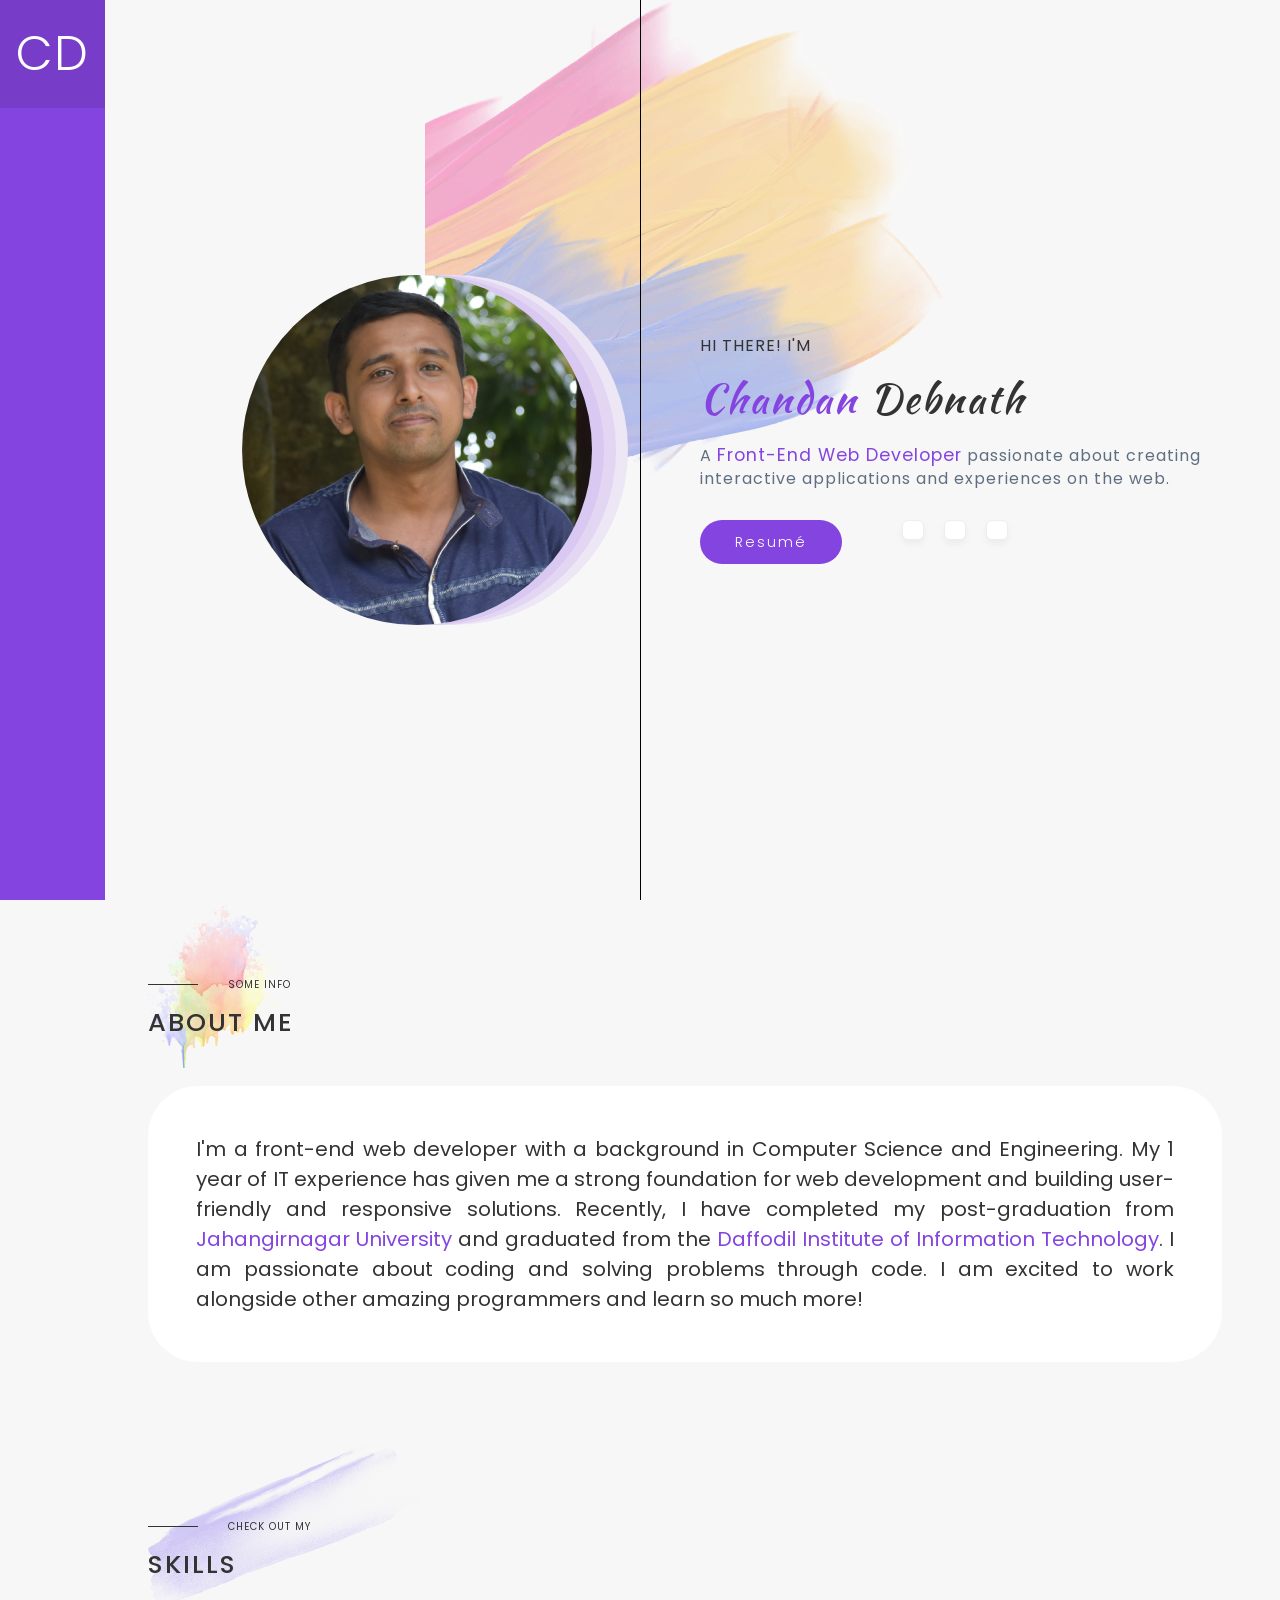
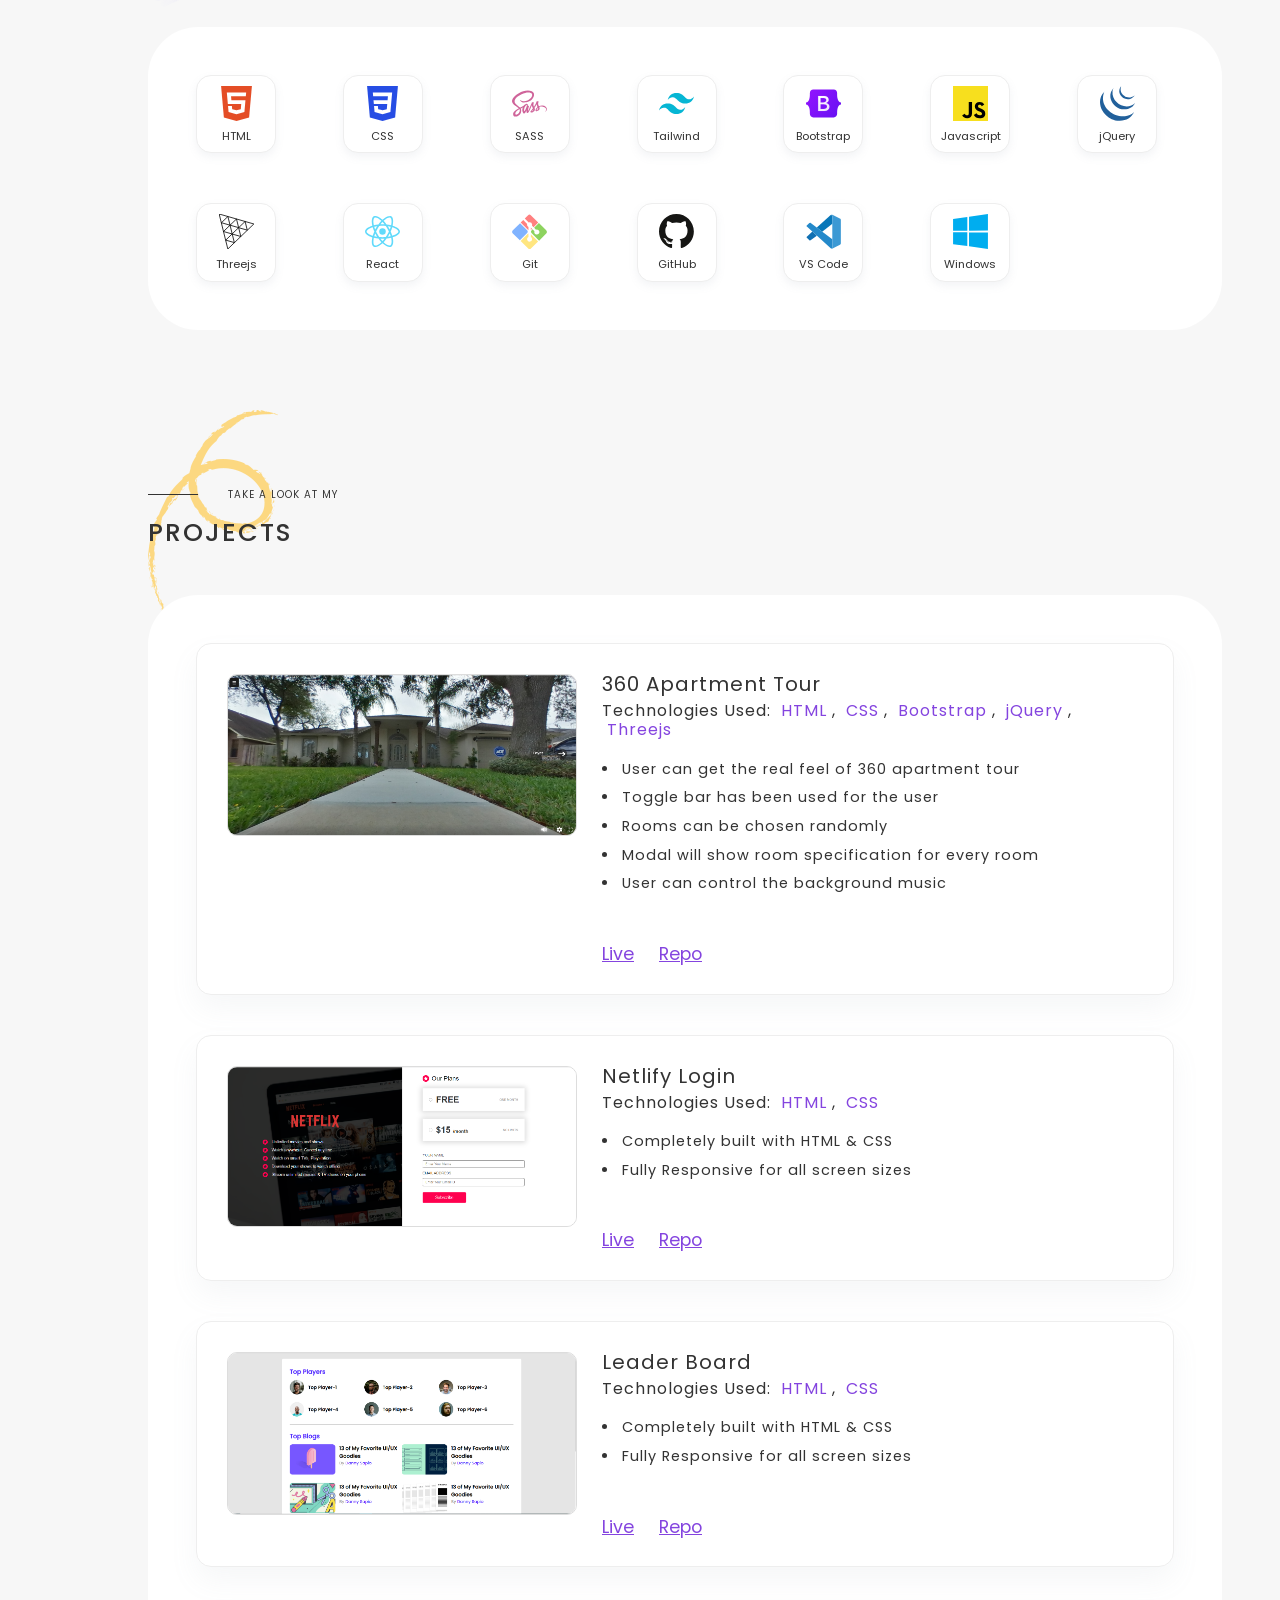
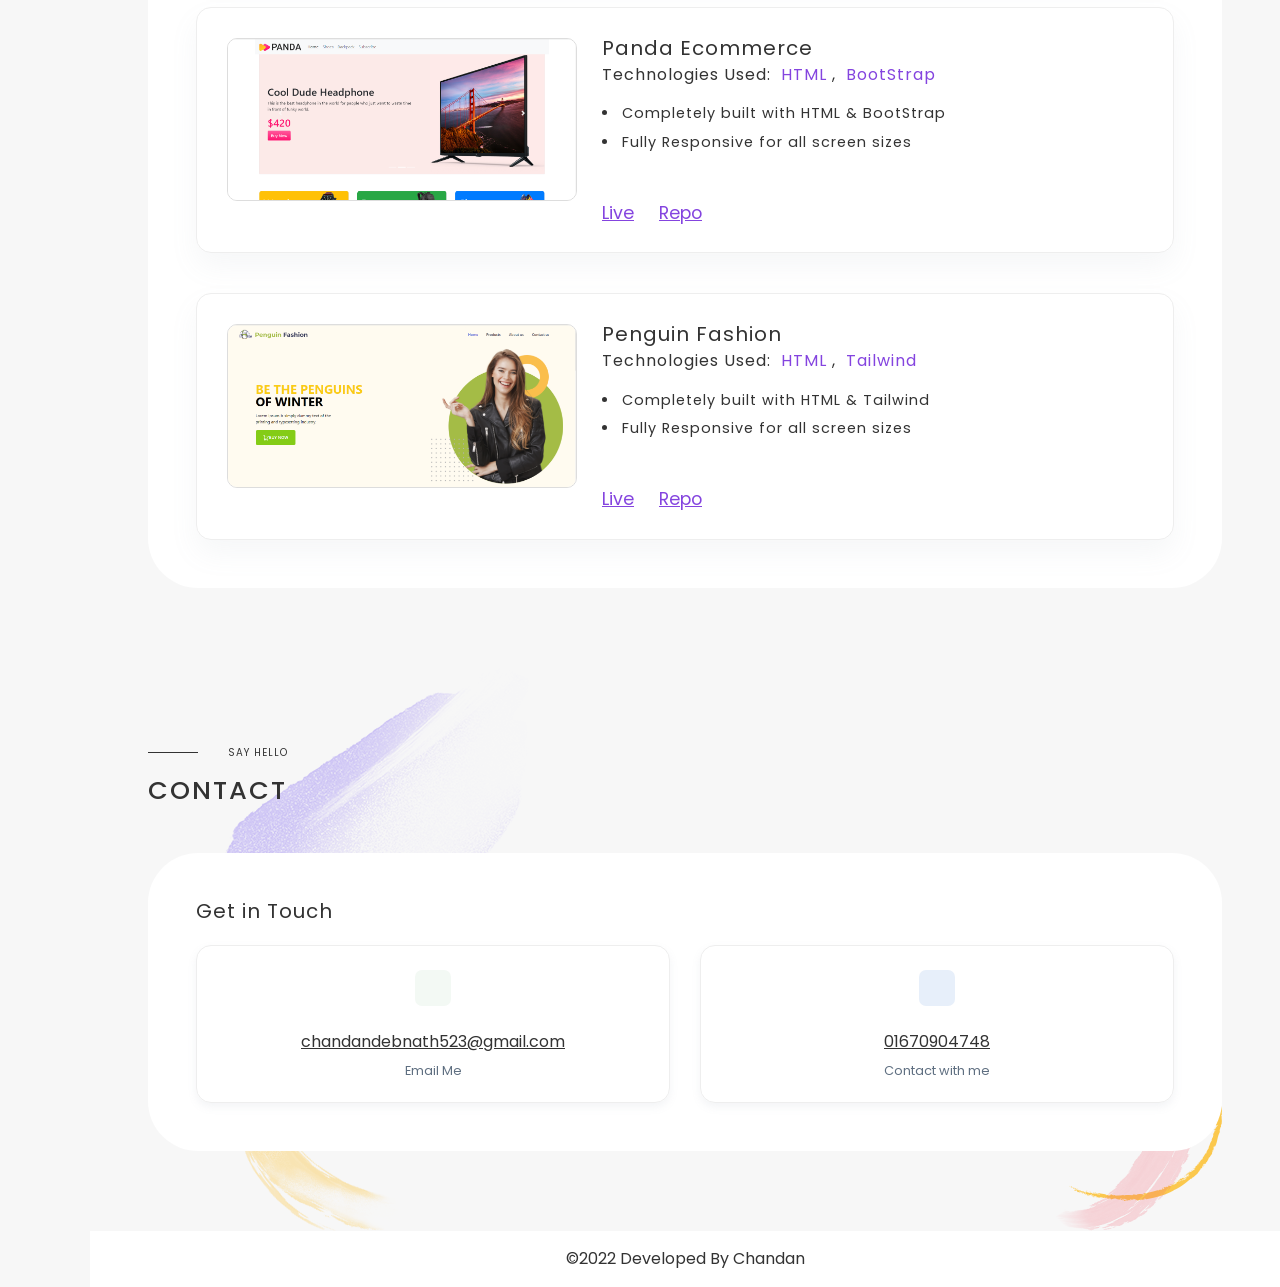
==== index.html @ 12e1cbae "initial commit" ====
<!DOCTYPE html>
<html lang="en">

<head>
  <!-- Global site tag (gtag.js) - Google Analytics -->
  <script async src="https://www.googletagmanager.com/gtag/js?id=UA-177242401-1"></script>
  <link rel="shortcut icon" href="/images/icon.ico" />
  <meta charset="UTF-8">
  <meta name="viewport" content="width=device-width, initial-scale=1.0">
  <title>Chandan Debnath- Front End Web Developer</title>
  <meta name="description"
    content="A Front End Web Developer passionate about creating interactive applications and experiences on the web." />
  <link href="https://fonts.googleapis.com/css2?family=Poppins:ital,wght@0,300;0,500;1,400&display=swap"
    rel="stylesheet">
  <link rel="stylesheet" href="https://cdn.lineicons.com/2.0/LineIcons.css">
  <link rel="stylesheet" href="styles/styles.css">
  <link rel="stylesheet" href="styles/dark.css">

</head>

<body class="">
  <div id="preloader">

    <div class="loader_line"></div>

  </div>
  <!-- Mobile menu button -->
  <div id="home" class="visuallyHidden"></div>
  <div class="menuButton" id="menuButton" tabindex=0>
    <div class="linesContainer">
      <span></span>
    </div>
  </div>
  <!-- Side menu -->
  <aside class="sideMenu sideMenuShow" id="sideMenu">
    <p class="logo">CD</p>

    <nav>
      <ul class="navBar">
        <li class="homeNav">
          <a href="#home" class="navItem">
            <i class="lni lni-home"></i>
            <span class="navItemName">HOME</span>
          </a>
        </li>
        <li class="aboutNav">
          <a href="#about" class="navItem">
            <i class="lni lni-user"></i>
            <span class="navItemName">ABOUT</span>
          </a>
        </li>
        <li class="skillsNav">
          <a href="#skills" class="navItem">
            <i class="lni lni-code-alt"></i>
            <span class="navItemName">SKILLS</span>
          </a>
        </li>
        <li class="worksNav">
          <a href="#works" class="navItem">
            <i class="lni lni-briefcase"></i>
            <span class="navItemName">WORKS</span>
          </a>
        </li>
        <li class="contactNav">
          <a href="#contact" class="navItem">
            <i class="lni lni-phone"></i>
            <span class="navItemName">CONTACT</span>
          </a>
        </li>
      </ul>
    </nav>

    <div class="scrollDown" id="scrollDown">
      <i class="lni lni-arrow-down"></i>
      <span class="navItemName scrollDownText">Scroll Down</span>
    </div>
  </aside>

  <!--Beginning of the wrapper -->
  <div class="outerWrapper">
    <div class="innerWrapper">

      <!-- Header -->
      <header>
        <div class="heroImageContainer anim_moveBottom">
          <img src="images/test3.png" alt="A picture of Chandan Debnath.">
        </div>
        <div class="heroDescription">
          <p class="greeting">HI THERE! I'M</p>
          <h1><span>Chandan</span> Debnath</h1>
          <p class="smallBio">A <span>Front-End Web Developer</span> passionate about creating interactive applications
            and experiences on the web.</p>
          <div class="socialsResume">
            <a class="resumeLink"
              href="https://drive.google.com/file/d/1GFVhXj2PpO5qNqjugq_4AtvKot0CNYto/view?usp=sharing"
              alt="Alex Calia's resumé" target="_blank" rel="noopener noreferrer">Resumé</a>
            <ul class="socialsList">
              <li>
                <a href="https://www.linkedin.com/in/chandandebnath/" target="_blank" rel="noopener noreferrer"><i
                    class="lni lni-linkedin-original" aria-label="Link to Alex's LinkedIn page."></i></a>
              </li>
              <li>
                <a href="https://github.com/chandanadittyo" target="_blank" rel="noopener noreferrer"><i
                    class="lni lni-github-original" aria-label="Link to Alex's GitHub page."></i></a>
              </li>
              <li>
                <a href="https://scholar.google.com/citations?user=DUlb1WYAAAAJ&hl=en" target="_blank"
                  rel="noopener noreferrer"><i class="lni lni-google"
                    aria-label="Link to Alex's Twitter profile."></i></a>
              </li>
            </ul>
          </div>
        </div>
      </header>
      <!-- Beginning of Main -->
      <main>
        <!-- About Section -->
        <section class="aboutSection " id="about">
          <div class="sectionHead">
            <span>SOME INFO</span>
            <h2>ABOUT ME</h2>
          </div>

          <article class="aboutContainer sectionContainer">
            <p>I'm a front-end web developer with a background in Computer Science and Engineering. My 1 year of IT
              experience has given me a strong foundation for web development and building user-friendly and responsive
              solutions. Recently, I have completed my post-graduation from <span>Jahangirnagar University</span> and
              graduated from the <span>Daffodil Institute of Information Technology</span>. I am passionate about coding
              and solving
              problems through code. I am excited to work alongside other amazing programmers and learn so much
              more!</p>
          </article>
        </section>

        <!-- Skills Section -->
        <section class="skillsSection" id="skills">
          <div class="sectionHead">
            <span>CHECK OUT MY</span>
            <h2>SKILLS</h2>
          </div>

          <div class="skillsContainer sectionContainer">
            <ul class="skillsGrid">
              <li>
                <div class="itemContainer">
                  <img src="images/icons/html.svg">
                  <p>HTML</p>
                </div>
              </li>
              <li>
                <div class="itemContainer ">
                  <img src="images/icons/css.svg">
                  <p>CSS</p>
                </div>
              </li>
              <li>
                <div class="itemContainer">
                  <img src="images/icons/sass.svg">
                  <p>SASS</p>
                </div>
              </li>
              <li>
                <div class="itemContainer">
                  <img src="images/icons/tailwind.svg">
                  <p>Tailwind</p>
                </div>
              </li>
              <li>
                <div class="itemContainer">
                  <img src="images/icons/bootstrap.svg">
                  <p>Bootstrap</p>
                </div>
              </li>
              <li>
                <div class="itemContainer">
                  <img src="images/icons/javascript.svg">
                  <p>Javascript</p>
                </div>
              </li>
              <li>
                <div class="itemContainer">
                  <img src="images/icons/jquery.svg">
                  <p>jQuery</p>
                </div>
              </li>
              <li>
                <div class="itemContainer">
                  <img src="images/icons/threejs.svg">
                  <p>Threejs</p>
                </div>
              </li>
              <li>
                <div class="itemContainer">
                  <img src="images/icons/react.svg">
                  <p>React</p>
                </div>
              </li>
              <li>
                <div class="itemContainer">
                  <img src="images/icons/git.svg">
                  <p>Git</p>
                </div>
              </li>
              <li>
                <div class="itemContainer">
                  <img src="images/icons/github.svg">
                  <p>GitHub</p>
                </div>
              </li>
              <li>
                <div class="itemContainer">
                  <img src="images/icons/vscode.svg">
                  <p>VS Code</p>
                </div>
              </li>
              <li>
                <div class="itemContainer">
                  <img src="images/icons/microsoftWindows.svg">
                  <p>Windows</p>
                </div>
              </li>

            </ul>
          </div>
        </section>

        <!-- Works Section -->
        <section class="worksSection" id="works">
          <div class="sectionHead">
            <span>TAKE A LOOK AT MY</span>
            <h2>PROJECTS</h2>
          </div>

          <div class="worksContainer sectionContainer">
            <article class="workBox">
              <div class="workImageContainer">
                <img src="images/thumbnail/hometour.png" alt="Twitter Slang Generator page with results diplsayed.">
              </div>
              <div class="workDescribeContainer">
                <h3>360 Apartment Tour</h3>
                <h4>Technologies Used: <span class="techStack">HTML</span>, <span class="techStack">CSS</span>, <span
                    class="techStack">Bootstrap</span>, <span class="techStack">jQuery</span>, <span
                    class="techStack">Threejs</span></h4>
                <ul>
                  <li>User can get the real feel of 360 apartment tour</li>
                  <li>Toggle bar has been used for the user</li>
                  <li>Rooms can be chosen randomly</li>
                  <li>Modal will show room specification for every room</li>
                  <li>User can control the background music</li>
                </ul>
                <div class="workLinks">
                  <a href="https://hometour2.netlify.app/" class="liveLink" target="_blank"
                    rel="noopener noreferrer">Live</a>
                  <a href="https://github.com/chandanadittyo/hometour2" class="repoLink" target="_blank"
                    rel="noopener noreferrer">Repo</a>
                </div>
              </div>
            </article>

            <article class="workBox">
              <div class="workImageContainer">
                <img src="images/thumbnail/netflix.png" alt="netlify.">
              </div>
              <div class="workDescribeContainer">
                <h3>Netlify Login</h3>
                <h4>Technologies Used: <span class="techStack">HTML</span>, <span class="techStack">CSS</span>

                </h4>
                <ul>
                  <li>Completely built with HTML & CSS</li>
                  <li>Fully Responsive for all screen sizes</li>

                </ul>
                <div class="workLinks">
                  <a href="https://demo-netflix.netlify.app/" class="liveLink" target="_blank"
                    rel="noopener noreferrer">Live</a>
                  <a href="https://github.com/chandanadittyo/netflix-login" class="repoLink" target="_blank"
                    rel="noopener noreferrer">Repo</a>
                </div>
              </div>
            </article>

            <article class="workBox">
              <div class="workImageContainer">
                <img src="images/thumbnail/leaderboard.png" alt="Podcast Prioritizer landing page.">
              </div>
              <div class="workDescribeContainer">
                <h3>Leader Board</h3>
                <h4>Technologies Used: <span class="techStack">HTML</span>, <span class="techStack">CSS</span>
                </h4>
                <ul>
                  <li>Completely built with HTML & CSS</li>
                  <li>Fully Responsive for all screen sizes</li>
                </ul>
                <div class="workLinks">
                  <a href="https://demoleaderboard.netlify.app/" class="liveLink" target="_blank"
                    rel="noopener noreferrer">Live</a>
                  <a href="https://github.com/chandanadittyo/Leader_Board" class="repoLink" target="_blank"
                    rel="noopener noreferrer">Repo</a>
                </div>
              </div>
            </article>

            <article class="workBox">
              <div class="workImageContainer">
                <img src="images/thumbnail/panda.png" alt="COHORT app's Collaborate page.">
              </div>
              <div class="workDescribeContainer">
                <h3>Panda Ecommerce</h3>
                <h4>Technologies Used: <span class="techStack">HTML</span>, <span class="techStack">BootStrap
                  </span></h4>
                <ul>
                  <li>Completely built with HTML & BootStrap</li>
                  <li>Fully Responsive for all screen sizes</li>
                </ul>
                <div class="workLinks">
                  <a href="https://demo-pandacommerce.netlify.app/" class="liveLink" target="_blank">Live</a>
                  <a href="https://github.com/chandanadittyo/Panda_Commerce" class="repoLink" target="_blank"
                    rel="noopener noreferrer">Repo</a>

                </div>
              </div>
            </article>

            <article class="workBox">
              <div class="workImageContainer">
                <img src="images/thumbnail/penguin.png" alt="Game Scope landing page.">
              </div>
              <div class="workDescribeContainer">
                <h3>Penguin Fashion</h3>
                <h4>Technologies Used: <span class="techStack">HTML</span>, <span class="techStack">Tailwind</span>

                </h4>
                <ul>
                  <li>Completely built with HTML & Tailwind</li>
                  <li>Fully Responsive for all screen sizes</li>
                </ul>
                <div class="workLinks">
                  <a href="https://demo-penguinfashion.netlify.app/" class="liveLink" target="_blank"
                    rel="noopener noreferrer">Live</a>
                  <a href="https://github.com/chandanadittyo/Penguin-Fashion" class="repoLink" target="_blank"
                    rel="noopener noreferrer">Repo</a>
                </div>
              </div>
            </article>



            <!-- <article class="workBox">
              <div class="workImageContainer">
                <img src="assets/images/psdconversion.PNG" alt="Sanctuary Helpers home page.">
              </div>
              <div class="workDescribeContainer">
                <h3>Sanctuary Helpers</h3>
                <h4>Technologies Used: <span class="techStack">HTML</span>, <span class="techStack">CSS</span></h4>
                <ul>
                  <li>Large display mockup and sizings were given and translated into a fully responsive website</li>
                  <li>Orientation for smaller displays were determined by me</li>
                </ul>
                <div class="workLinks">
                  <a href="https://alexcalia.com/psdconversion" class="liveLink" target="_blank"
                    rel="noopener noreferrer">Live</a>
                  <a href="https://github.com/alexcalia/psdconversion" class="repoLink" target="_blank"
                    rel="noopener noreferrer">Repo</a>
                </div>
              </div>
            </article> -->

          </div>
        </section>

        <!-- Contact Section -->
        <section class="contactSection" id="contact">
          <div class="sectionHead">
            <span>SAY HELLO</span>
            <h2>CONTACT</h2>
          </div>

          <div class="contactContainer sectionContainer">
            <h3>Get in Touch</h3>
            <div class="contactTypes">
              <div class="flexContainer">
                <div class="typeBox">
                  <i class="lni lni-envelope"></i>
                  <a href="mailto:chandandebnath523@gmail.com">chandandebnath523@gmail.com</a>
                  <p>Email Me</p>
                </div>
              </div>
              <div class="flexContainer">
                <div class="typeBox">
                  <i class="lni lni-phone"></i>
                  <a href="" target="_blank" rel="noopener noreferrer">01670904748</a>
                  <p>Contact with me</p>
                </div>
              </div>
            </div>
            <!-- <div class="contactFormContainer">
              <h3>Contact Form</h3>

              <form id="contactForm" action="https://formspree.io/mbjzeqpq" method="POST">
                <label for="nameInput" class="srOnly"></label>
                <input type="text" id="nameInput" name="nameInput" class="nameInput" required
                  placeholder="Your Name*" />
                <label for="emailInput" class="srOnly"></label>
                <input type="email" id="emailInput" name="emailInput" class="emailInput" required
                  placeholder="Your Email*" />
                <label for="subjectInput" class="srOnly"></label>
                <input type="text" id="subjectInput" name="subjectInput" class="subjectInput" required
                  placeholder="Subject*" />
                <label for="messageInput" class="srOnly"></label>
                <textarea class="messageInput" name="messageInput" id="messageInput" required
                  placeholder="Your Message*"></textarea>
              </form>

              <button type="submit" class="formSend" target="_blank" form="contactForm"
                rel="noopener noreferrer">SEND</button>
            </div> -->
          </div>

        </section>
      </main> <!-- End of Main -->
    </div>
    <!-- Footer -->
    <footer>
      <p>&copy;2022 Developed By Chandan </p>
    </footer>
    <!-- Icons provided by https://lineicons.com/ -->
  </div> <!-- End of the wrapper -->
  <script src="https://code.jquery.com/jquery-3.5.1.js" integrity="sha256-QWo7LDvxbWT2tbbQ97B53yJnYU3WhH/C8ycbRAkjPDc="
    crossorigin="anonymous"></script>
  <script type="text/javascript" src="scripts/index.js"></script>
</body>

</html>
---- styles/styles.css ----
@import url('https://fonts.googleapis.com/css2?family=Kaushan+Script&family=Oleo+Script+Swash+Caps&family=PT+Sans&family=Poppins:wght@500&display=swap');
a, abbr, acronym, address, applet, article, aside, audio, b, big, blockquote, body, canvas, caption, center, cite, code, dd, del, details, dfn, div, dl, dt, em, embed, fieldset, figcaption, figure, footer, form, h1, h2, h3, h4, h5, h6, header, hgroup, html, i, iframe, img, ins, kbd, label, legend, li, mark, menu, nav, object, ol, output, p, pre, q, ruby, s, samp, section, small, span, strike, strong, sub, summary, sup, table, tbody, td, tfoot, th, thead, time, tr, tt, u, ul, var, video {
  margin: 0;
  padding: 0;
  border: 0;
  font-size: 100%;
  font: inherit;
  vertical-align: baseline;
}

article, aside, details, figcaption, figure, footer, header, hgroup, menu, nav, section {
  display: block;
}

body {
  line-height: 1;
}

ol, ul {
  list-style: none;
}

blockquote, q {
  quotes: none;
}

blockquote:after, blockquote:before, q:after, q:before {
  content: '';
  content: none;
}

table {
  border-collapse: collapse;
  border-spacing: 0;
}

input[type=search]::-webkit-search-cancel-button, input[type=search]::-webkit-search-decoration, input[type=search]::-webkit-search-results-button, input[type=search]::-webkit-search-results-decoration {
  -webkit-appearance: none;
  -moz-appearance: none;
}

input[type=search] {
  -webkit-appearance: none;
  -moz-appearance: none;
  -webkit-box-sizing: content-box;
  box-sizing: content-box;
}

textarea {
  overflow: auto;
  vertical-align: top;
  resize: vertical;
}

audio, canvas, video {
  display: inline-block;
  max-width: 100%;
}

audio:not([controls]) {
  display: none;
  height: 0;
}

[hidden] {
  display: none;
}

html {
  font-size: 100%;
  -webkit-text-size-adjust: 100%;
  -ms-text-size-adjust: 100%;
}

a:focus {
  outline: thin dotted;
}

a:active, a:hover {
  outline: 0;
}

img {
  border: 0;
  -ms-interpolation-mode: bicubic;
}

figure {
  margin: 0;
}

form {
  margin: 0;
}

fieldset {
  border: 1px solid silver;
  margin: 0 2px;
  padding: .35em .625em .75em;
}

legend {
  border: 0;
  padding: 0;
  white-space: normal;
}

button, input, select, textarea {
  font-size: 100%;
  margin: 0;
  vertical-align: baseline;
}

button, input {
  line-height: normal;
}

button, select {
  text-transform: none;
}

button, html input[type=button], input[type=reset], input[type=submit] {
  -webkit-appearance: button;
  cursor: pointer;
}

button[disabled], html input[disabled] {
  cursor: default;
}

input[type=checkbox], input[type=radio] {
  -webkit-box-sizing: border-box;
          box-sizing: border-box;
  padding: 0;
}

input[type=search] {
  -webkit-appearance: textfield;
  -webkit-box-sizing: content-box;
  box-sizing: content-box;
}

input[type=search]::-webkit-search-cancel-button, input[type=search]::-webkit-search-decoration {
  -webkit-appearance: none;
}

button::-moz-focus-inner, input::-moz-focus-inner {
  border: 0;
  padding: 0;
}

textarea {
  overflow: auto;
  vertical-align: top;
}

table {
  border-collapse: collapse;
  border-spacing: 0;
}

button, html, input, select, textarea {
  color: #222;
}

::-moz-selection {
  background: #b3d4fc;
  text-shadow: none;
}

::selection {
  background: #b3d4fc;
  text-shadow: none;
}

img {
  vertical-align: middle;
}

fieldset {
  border: 0;
  margin: 0;
  padding: 0;
}

textarea {
  resize: vertical;
}

.chromeframe {
  margin: .2em 0;
  background: #ccc;
  color: #000;
  padding: .2em 0;
}

.clearfix:after {
  visibility: hidden;
  display: block;
  font-size: 0;
  content: '';
  clear: both;
  height: 0;
}

* {
  -webkit-box-sizing: border-box;
  box-sizing: border-box;
}

.visuallyHidden:not(:focus):not(:active) {
  position: absolute;
  width: 1px;
  height: 1px;
  margin: -1px;
  border: 0;
  padding: 0;
  white-space: nowrap;
  -webkit-clip-path: inset(100%);
          clip-path: inset(100%);
  clip: rect(0 0 0);
  overflow: hidden;
}

.srOnly {
  position: absolute;
  width: 1px;
  height: 1px;
  margin: -1px;
  border: 0;
  padding: 0;
  white-space: nowrap;
  -webkit-clip-path: inset(100%);
          clip-path: inset(100%);
  clip: rect(0 0 0 0);
  overflow: hidden;
}

body {
  font-family: 'Poppins', sans-serif;
  font-size: 125%;
  background: #f7f7f7;
  display: -webkit-box;
  display: -ms-flexbox;
  display: flex;
  color: #333;
  position: relative;
}

a {
  text-decoration: none;
  color: white;
}

section {
  padding: 80px 0;
}

.outerWrapper {
  width: calc(100% - 90px);
  margin-left: 90px;
  overflow: hidden;
  background-image: url('/images/sheds/shed6.png');
  background-repeat: no-repeat;
  background-position: center top;
}

.innerWrapper {
  padding: 0 33px;
  max-width: 1140px;
  margin: 0 auto;
}
.aboutSection{
  background-image: url('/images/sheds/shed3.png');
  background-repeat: no-repeat;
  background-position: left top;

}

.skillsSection{
  background-image: url('/images/sheds/shed2.png');
  background-repeat:no-repeat;
  background-position: left top;

}

.worksSection{
  background-image: url('/images/sheds/shed1.png');
  background-repeat: no-repeat;
  background-position:left top;
  
}

.contactSection{

  background-image: url('/images/sheds/shed4.png'),url('/images/sheds/shed8.png'),url('/images/sheds/shed12.png');
  background-repeat: no-repeat,no-repeat,no-repeat;
  background-position: left top, right bottom , left bottom;
  
}


.sectionContainer {
  background-color: white;
  border-radius: 50px;
  padding: 48px;
}



.sectionHead {
  margin-bottom: 50px;
  
}

.sectionHead span {
  padding-bottom: 20px;
  display: block;
  font-size: 10px;
  text-transform: uppercase;
  position: relative;
  padding-left: 80px;
  letter-spacing: 1px;
}

.sectionHead span::before {
  content: "";
  position: absolute;
  left: 0;
  top: 4px;
  width: 50px;
  height: 1px;
  background: #333;
}

.sectionHead h2 {
  font-weight: 500;
  letter-spacing: 2px;
  font-size: 1.6rem;
}

.techStack {
  color: #8444df;
}

.menuButton {
  cursor: pointer;
  position: fixed;
  height: 30px;
  width: 35px;
  padding: 10px;
  top: 35px;
  right: 25px;
  z-index: 20;
  display: none;
}

.menuButton:focus {
  border: 2px solid #8444df;
}

.menuButton .linesContainer {
  position: relative;
}

.menuButton .linesContainer span, .menuButton .linesContainer span:before, .menuButton .linesContainer span:after {
  border-radius: 5px;
  width: 25px;
  height: 2px;
  background-color: black;
  position: absolute;
  display: block;
  content: '';
}

.menuButton .linesContainer span {
  top: 3px;
  left: -6px;
}

.menuButton .linesContainer span:before {
  top: -10px;
}

.menuButton .linesContainer span:after {
  bottom: -10px;
}

.sideMenu {
  display: -webkit-box;
  display: -ms-flexbox;
  display: flex;
  -webkit-box-orient: vertical;
  -webkit-box-direction: normal;
      -ms-flex-direction: column;
          flex-direction: column;
  -webkit-box-pack: justify;
      -ms-flex-pack: justify;
          justify-content: space-between;
  width: 105px;
  height: 100vh;
  background-color: #8444df;
  position: fixed;
  color: white;
  -webkit-transition: all 0.3s ease-in;
  transition: all 0.3s ease-in;
  z-index: 10;
}

.sideMenu p {
  text-align: center;
  padding: 30px 15px;
  font-size: 3rem;
  letter-spacing: 1px;
  font-weight: 300;
  background-color: #773dc8;
}

.sideMenu nav {
  padding: 26px;
}

.sideMenu nav a {
  padding: 13px 17px;
  display: inline-block;
  margin-bottom: 10px;
  font-size: 1.3rem;
  -webkit-transition-duration: 0.25s;
          transition-duration: 0.25s;
  border-radius: 6px;
  width: 100%;
  position: relative;
}

.sideMenu nav a span {
  font-size: 0.75rem;
  font-weight: 300;
  letter-spacing: 2px;
  -webkit-transition-duration: 0.2s;
          transition-duration: 0.2s;
  position: absolute;
  left: 55px;
  top: 18px;
  -webkit-transition-delay: 0.1s;
          transition-delay: 0.1s;
}

.sideMenu nav a:hover, .sideMenu nav a:focus {
  background-color: #9D69E5;
  -webkit-box-shadow: 0 14px 28px rgba(0, 0, 0, 0.2);
          box-shadow: 0 14px 28px rgba(0, 0, 0, 0.2);
}

.sideMenu .scrollDown {
  height: 50px;
  position: relative;
  left: 35px;
}

.sideMenu .scrollDown .lni-arrow-down {
  line-height: 1.2;
  font-size: 2rem;
}

.sideMenu .scrollDown .scrollDownText {
  font-size: 0.75rem;
  position: absolute;
  top: 10px;
  left: 30px;
  font-weight: 300;
}

.hoverMenu {
  width: 220px;
}

.menuShow {
  display: block;
}

.menuHide {
  display: none;
}

.sideMenuHide {
  left: -300px;
}

.sideMenuShow {
  left: 0;
}

header {
  height: 100vh;
  display: -webkit-box;
  display: -ms-flexbox;
  display: flex;
  -webkit-box-pack: center;
      -ms-flex-pack: center;
          justify-content: center;
  -webkit-box-align: center;
      -ms-flex-align: center;
          align-items: center;
  width: 100%;
}

header .heroImageContainer {
  -webkit-box-flex: 0;
      -ms-flex: 0 0 50%;
          flex: 0 0 50%;
  padding: 0 15px;
  display: -webkit-box;
  display: -ms-flexbox;
  display: flex;
  -webkit-box-pack: center;
      -ms-flex-pack: center;
          justify-content: center;
  width: 100%;
  position: relative;
}

header .heroImageContainer img {
  border-radius: 50%;
  margin: 0 auto;
  width: 350px;
  height: 350px;


  -webkit-box-shadow: 12px 0 #d9c8f1, 24px 0 #e2d6f3, 36px 0 #ece6f5;
          box-shadow: 12px 0 #d9c8f1, 24px 0 #e2d6f3, 36px 0 #ece6f5;
}

header .heroDescription {
  -webkit-box-flex: 0;
      -ms-flex: 0 0 50%;
          flex: 0 0 50%;
  padding: 0 15px;
  width: 100%;
}

header .heroDescription .greeting {
  letter-spacing: 1px;
  font-size: 1rem;
  line-height: 1.2;
}

header .heroDescription h1 {
  font-size: 2.5rem;
  letter-spacing: 2px;
  margin: 24px 0;
  font-family: 'Kaushan Script', cursive;
}

header .heroDescription h1 span {
  color: #8444df;
}

header .heroDescription .smallBio {
  letter-spacing: 1px;
  color: #5F6F81;
  font-size: 1rem;
  min-width: 250px;
  line-height: 1.4;
}

header .heroDescription .smallBio span {
  color: #8444df;
  font-size: 1.1rem;
}

header .heroDescription .socialsResume {
  display: -webkit-box;
  display: -ms-flexbox;
  display: flex;
  margin-top: 30px;
}

header .heroDescription .socialsResume .resumeLink {
  background-color: #8444df;
  padding: 15px 35px;
  border-radius: 40px;
  letter-spacing: 2px;
  font-size: 0.9rem;
  font-weight: 300;
  display: inline-block;
  -webkit-transition: all 0.3s ease-in;
  transition: all 0.3s ease-in;
}

header .heroDescription .socialsResume .resumeLink:hover {
  -webkit-box-shadow: 0 14px 28px rgba(0, 0, 0, 0.2);
          box-shadow: 0 14px 28px rgba(0, 0, 0, 0.2);
}

header .heroDescription .socialsResume .resumeLink:focus {
  border-color: #80bdff;
  outline: 0;
  -webkit-box-shadow: 0 0 0 0.2rem rgba(0, 123, 255, 0.25);
          box-shadow: 0 0 0 0.2rem rgba(0, 123, 255, 0.25);
}

.socialsList {
  display: -webkit-box;
  display: -ms-flexbox;
  display: flex;
  margin-left: 50px;
}

.socialsList li {
  margin: 0 10px;
}

.socialsList li a {
  padding: 9px 10px;
  background-color: white;
  border-radius: 6px;
  color: #8444df;
  border: 1px solid #eee;
  -webkit-box-shadow: 0px 4px 6px rgba(134, 151, 168, 0.1);
          box-shadow: 0px 4px 6px rgba(134, 151, 168, 0.1);
  -webkit-transition: all 0.3s ease-in;
  transition: all 0.3s ease-in;
  display: inline-block;
}

.socialsList li a:hover {
  -webkit-box-shadow: 0 7px 15px rgba(0, 0, 0, 0.2);
          box-shadow: 0 7px 15px rgba(0, 0, 0, 0.2);
}

.socialsList li a:focus {
  border-color: #80bdff;
  outline: 0;
  -webkit-box-shadow: 0 0 0 0.2rem rgba(0, 123, 255, 0.25);
          box-shadow: 0 0 0 0.2rem rgba(0, 123, 255, 0.25);
}

.aboutContainer p {
  line-height: 1.5;
  text-align: justify;
}

.aboutContainer p span {
  color: #8444df;
}

.skillsContainer {
  text-align: center;
  font-size: 0.7rem;
}

.skillsGrid {
  display: -ms-grid;
  display: grid;
  -ms-grid-columns: (minmax(80px, 1fr))[auto-fill];
      grid-template-columns: repeat(auto-fill, minmax(80px, 1fr));
  grid-column-gap: 50px;
  grid-row-gap: 50px;
}

.skillsGrid li {
  background-color: white;
  padding: 10px;
  border-radius: 15px;
  width: 80px;
  -webkit-transition: all 0.3s ease-in;
  transition: all 0.3s ease-in;
  -webkit-box-shadow: 0px 4px 8px rgba(134, 151, 168, 0.1);
          box-shadow: 0px 4px 8px rgba(134, 151, 168, 0.1);
  border: 1px solid #eee;
}

.skillsGrid li p {
  margin-top: 10px;
}

.skillsGrid li img {
  width: 35px;
  height: 35px;
}

.workBox {
  display: -webkit-box;
  display: -ms-flexbox;
  display: flex;
  padding: 30px;
  margin-top: 40px;
  border-radius: 15px;
  -webkit-box-shadow: 0px 14px 28px rgba(134, 151, 168, 0.08);
          box-shadow: 0px 14px 28px rgba(134, 151, 168, 0.08);
  -webkit-transition: all 0.3s ease-in;
  transition: all 0.3s ease-in;
  border: 1px solid #eee;
}

.workBox:first-child {
  margin-top: 0;
}

.workBox .workImageContainer {
  -webkit-box-flex: 0;
      -ms-flex: 0 0 350px;
          flex: 0 0 350px;
  border-radius: 10px;
  height: auto;
}

.workBox .workImageContainer img {
  width: 100%;
  border-radius: 10px;
  border: 1px solid #ddd;
}

.workBox .workDescribeContainer {
  -webkit-box-flex: 0;
      -ms-flex: 0 1 calc(100% - 350px);
          flex: 0 1 calc(100% - 350px);
  margin-left: 25px;
}

.workBox .workDescribeContainer h3 {
  letter-spacing: 1px;
}

.workBox .workDescribeContainer ul {
  list-style: disc inside;
  font-size: 0.9rem;
  line-height: 1.3;
  letter-spacing: 1px;
  margin-top: 20px;
}

.workBox .workDescribeContainer ul li:not(:first-child) {
  margin-top: 10px;
}

.workBox .workDescribeContainer p {
  font-size: 0.9rem;
  margin-top: 20px;
}

.workBox .workDescribeContainer h4 {
  font-size: 1rem;
  margin-top: 7px;
  letter-spacing: 1px;
  line-height: 1.2;
}

.workBox .workDescribeContainer h4 span {
  color: #8444df;
  display: inline-block;
  padding: 0 5px;
}

.workBox .workDescribeContainer .workLinks {
  margin-top: 50px;
}

.workBox .workDescribeContainer .workLinks a {
  font-size: 1.1rem;
  margin-right: 20px;
  color: #8444df;
  display: inline-block;
  text-decoration: underline;
}

.workBox .workDescribeContainer .workLinks a:focus {
  border: 2px solid #8444df;
}

.contactContainer h3 {
  letter-spacing: 1px;
  margin-bottom: 24px;
}

.contactContainer .contactForm {
  margin-top: 48px;
}

.contactTypes {
  display: -webkit-box;
  display: -ms-flexbox;
  display: flex;
  text-align: center;
}

.contactTypes .flexContainer {
  -webkit-box-flex: 0;
      -ms-flex: 0 0 50%;
          flex: 0 0 50%;
  max-width: 50%;
}

.contactTypes .flexContainer:first-child {
  padding: 0 15px 0 0;
}

.contactTypes .flexContainer:last-child {
  padding: 0 0 0 15px;
}

.contactTypes .flexContainer .typeBox {
  -webkit-box-shadow: 0px 4px 8px rgba(134, 151, 168, 0.1);
          box-shadow: 0px 4px 8px rgba(134, 151, 168, 0.1);
  -webkit-transition: all 0.3s ease-in;
  transition: all 0.3s ease-in;
  border: 1px solid #eee;
  padding: 24px;
  border-radius: 15px;
}

.contactTypes .flexContainer .typeBox i {
  display: inline-block;
  padding: 18px;
  background: #f7f7f7;
  border-radius: 7px;
  font-size: 1.7rem;
  margin-bottom: 25px;
}

.contactTypes .flexContainer .typeBox .lni-phone {
  color: #1267d0;
  background-color: #E7EFFA;
}

.contactTypes .flexContainer .typeBox .lni-envelope {
  color: #82c690;
  background-color: #F3F9F4;
}

.contactTypes .flexContainer .typeBox a {
  display: block;
  margin-bottom: 15px;
  color: #333;
  text-decoration: underline;
  font-size: 1rem;
}

.contactTypes .flexContainer .typeBox a:focus {
  border: 2px solid #8444df;
}

.contactTypes .flexContainer .typeBox p {
  font-size: 0.8rem;
  color: #5F6F81;
}

.contactFormContainer {
  margin-top: 48px;
  display: -webkit-box;
  display: -ms-flexbox;
  display: flex;
  -webkit-box-orient: vertical;
  -webkit-box-direction: normal;
      -ms-flex-direction: column;
          flex-direction: column;
  -webkit-box-pack: center;
      -ms-flex-pack: center;
          justify-content: center;
}



.contactFormContainer form input,
.contactFormContainer form textarea {
  border: 1px solid #eee;
  -webkit-transition: all 0.3s ease-in;
  transition: all 0.3s ease-in;
  padding: 11px 20px;
  font-size: 1rem;
  font-family: 'Poppins', sans-serif;
  letter-spacing: 1px;
  width: 100%;
}

.contactFormContainer form input:focus,
.contactFormContainer form textarea:focus {
  border-color: #80bdff;
  outline: 0;
  -webkit-box-shadow: 0 0 0 0.2rem rgba(0, 123, 255, 0.25);
          box-shadow: 0 0 0 0.2rem rgba(0, 123, 255, 0.25);
}

.contactFormContainer form textarea {
  resize: none;
}

.contactFormContainer form ::-webkit-input-placeholder {
  font-size: 0.9rem;
  letter-spacing: 1px;
  color: #6c757d;
  opacity: 1;
  font-family: 'Poppins', sans-serif;
}

.contactFormContainer form :-ms-input-placeholder {
  font-size: 0.9rem;
  letter-spacing: 1px;
  color: #6c757d;
  opacity: 1;
  font-family: 'Poppins', sans-serif;
}

.contactFormContainer form ::-ms-input-placeholder {
  font-size: 0.9rem;
  letter-spacing: 1px;
  color: #6c757d;
  opacity: 1;
  font-family: 'Poppins', sans-serif;
}

.contactFormContainer form ::placeholder {
  font-size: 0.9rem;
  letter-spacing: 1px;
  color: #6c757d;
  opacity: 1;
  font-family: 'Poppins', sans-serif;
}

.contactFormContainer form .subjectInput,
.contactFormContainer form .messageInput {
  -ms-grid-column: 1;
  -ms-grid-column-span: 2;
  grid-column: 1 /3;
}

.contactFormContainer button {
  padding: 14px 40px;
  font-size: 0.9rem;
  border: none;
  background-color: #8444df;
  color: white;
  letter-spacing: 1px;
  border-radius: 40px;
  width: 140px;
  margin: 0 auto;
  -webkit-transition: all 0.3s ease-in;
  transition: all 0.3s ease-in;
}

.contactFormContainer button:focus {
  border-color: #80bdff;
  outline: 0;
  -webkit-box-shadow: 0 0 0 0.2rem rgba(0, 123, 255, 0.25);
          box-shadow: 0 0 0 0.2rem rgba(0, 123, 255, 0.25);
}

.contactFormContainer button:hover {
  -webkit-box-shadow: 0px 10px 40px 0px rgba(0, 0, 0, 0.2);
          box-shadow: 0px 10px 40px 0px rgba(0, 0, 0, 0.2);
}

footer {
  padding: 20px;
  background-color: white;
}

footer p {
  width: 245px;
  margin: 0 auto;
  color: #333;
  font-size: 1rem;
  text-align: center;
}

/* Preloader */

#preloader {
  position: fixed;
  left: 0;
  top: 0;
  height: 100vh;
  width: 100%;
  z-index: 99999;
  display: flex
}

#preloader:before,
#preloader:after {
  content: '';
  position: absolute;
  left: 0;
  top: 0;
  width: 50%;
  height: 100%;
  z-index: -1;
  background-color: rgb(255, 255, 255);
  -webkit-transition: all .3s ease 0s;
  -o-transition: all .3s ease 0s;
  transition: all .3s ease 0s
}

#preloader:after {
  left: auto;
  right: 0
}

#preloader .loader_line {
  margin: auto;
  width: 1px;
  height: 250px;
  position: relative;
  overflow: hidden;
  -webkit-transition: all .8s ease 0s;
  -o-transition: all .8s ease 0s;
  transition: all .8s ease 0s
}

.loader_line:before {
  content: '';
  position: absolute;
  left: 0;
  top: 50%;
  width: 1px;
  height: 0%;
  -webkit-transform: translateY(-50%);
  -ms-transform: translateY(-50%);
  -o-transform: translateY(-50%);
  transform: translateY(-50%);
  background-color: rgb(0, 0, 0);
  -webkit-animation: lineheight 1000ms ease-in-out 0s forwards;
  -o-animation: lineheight 1000ms ease-in-out 0s forwards;
  animation: lineheight 1000ms ease-in-out 0s forwards
}

.loader_line:after {
  content: '';
  position: absolute;
  left: 0;
  top: 0;
  width: 1px;
  height: 100%;
  background-color: rgb(168, 164, 164);
  -webkit-transform: translateY(-100%);
  -ms-transform: translateY(-100%);
  -o-transform: translateY(-100%);
  transform: translateY(-100%);
  -webkit-animation: lineround 1200ms linear 0s infinite;
  -o-animation: lineround 1200ms linear 0s infinite;
  animation: lineround 1200ms linear 0s infinite;
  animation-delay: 2000ms
}

@keyframes lineheight {
  0% {
      height: 0%
  }

  100% {
      height: 100%
  }
}

@keyframes lineround {
  0% {
      -webkit-transform: translateY(-100%);
      -ms-transform: translateY(-100%);
      -o-transform: translateY(-100%);
      transform: translateY(-100%)
  }

  100% {
      -webkit-transform: translateY(200%);
      -ms-transform: translateY(200%);
      -o-transform: translateY(200%);
      transform: translateY(200%)
  }
}

.preloaded .loader_line:after {
  opacity: 0
}

.preloaded .loader_line {
  opacity: 0;
  height: 100% !important
}

.preloaded:before,
.preloaded:after {
  -webkit-animation: preloadedzero 300ms ease-in-out 500ms forwards;
  -o-animation: preloadedzero 300ms ease-in-out 500ms forwards;
  animation: preloadedzero 300ms ease-in-out 500ms forwards
}

@keyframes preloadedzero {
  0% {
      width: 50%
  }

  100% {
      width: 0%
  }
}

/**********************/
   /*   ANIMATION */
/**********************/

.anim_moveBottom {
  animation: anim_moveBottom 3s linear 0s infinite alternate;
}

/**********************/
/*   MAX WIDTH 1040PX */
/**********************/
/* @media (max-width: 1040px) {
  .contactFormContainer form {
    -ms-grid-columns: (1fr)[1];
        grid-template-columns: repeat(1, 1fr);
  }
  .contactFormContainer form .subjectInput,
  .contactFormContainer form .messageInput {
    -ms-grid-column: 1;
    -ms-grid-column-span: 1;
    grid-column: 1 /2;
  }
} */

/**********************/
/*   MIN WIDTH 991PX  */
/**********************/
@media (min-width: 991px) {
  .navItemName {
    display: none;
  }
  .sideMenu:hover {
    width: 220px;
  }
  .sideMenu:hover .navItemName {
    display: block;
  }
}

/**********************/
/*   MAX WIDTH 900PX  */
/**********************/
@media (max-width: 990px) {
  .outerWrapper {
    width: 100%;
    margin-left: 0;
    
  }
  .sideMenu {
    /* width: 150px; */
    -webkit-box-pack: start;
        -ms-flex-pack: start;
            justify-content: flex-start;
  }
  .sideMenu nav {
    margin-top: 40px;
  }

  .navItemName{
    opacity: 0;
  }
  .menuButton {
    display: block;
  }
  header {
    display: block;
    padding: 80px 0;
    height: auto;
  }
  header .heroDescription {
    text-align: center;
    margin-top: 50px;
  }
  header .heroDescription .socialsResume {
    -webkit-box-pack: center;
        -ms-flex-pack: center;
            justify-content: center;
  }
  .socialsList {
    margin-left: 10px;
  }
}

/**********************/
/*   MIN WIDTH 768PX  */
/**********************/
@media (min-width: 768px) {
  .skillsGrid li:hover   {
    -webkit-box-shadow: 0 10px 28px rgba(0, 0, 0, 0.2);
            box-shadow: 0 10px 28px rgba(0, 0, 0, 0.2);
  }
  .workBox:hover {
    -webkit-box-shadow: 5px 14px 28px rgba(134, 151, 168, 0.2);
            box-shadow: 5px 14px 28px rgba(134, 151, 168, 0.2);
  }
  .contactTypes .flexContainer .typeBox:hover {
    -webkit-box-shadow: 0px 14px 28px rgba(134, 151, 168, 0.08);
            box-shadow: 0px 14px 28px rgba(134, 151, 168, 0.08);
  }
}

/**********************/
/*   MAX WIDTH 767PX  */
/**********************/
@media (max-width: 767px) {
  .innerWrapper {
    padding: 0 15px;
  }
  header .heroImageContainer img {
    width: 250px;
    height: 250px;
  }
  .sectionContainer {
    background-color: transparent;
    padding: 0;
  }
  .aboutContainer {
    line-height: 1.3;
    font-size: 1rem;
  }
  .workBox {
    display: block;
    padding: 0;
  }
  .workBox .workImageContainer {
    max-width: 500px;
    margin: 0 auto;
  }
  .workBox .workDescribeContainer {
    margin-left: 0;
    margin-top: 20px;
    padding: 20px;
  }
  .workBox .workDescribeContainer .workLinks {
    margin-top: 25px;
  }
  .skillsGrid {
    row-gap: 15px;
    -webkit-column-gap: 15px;
            column-gap: 15px;
  }
  .contactTypes {
    display: block;
  }
  .contactTypes .flexContainer {
    max-width: 100%;
  }
  .contactTypes .flexContainer:first-child {
    padding: 0;
  }
  .contactTypes .flexContainer:last-child {
    padding: 0;
  }
  .contactTypes .flexContainer .typeBox:first-child {
    margin-bottom: 15px;
  }
}

/**********************/
/*   MAX WIDTH 400PX  */
/**********************/
@media (max-width: 400px) {
  header {
    padding: 40px 0;
  }
  header .heroDescription .socialsResume {
    display: block;
  }
  header .heroImageContainer img {
    -webkit-box-shadow: 12px 0 #d9c8f1;
            box-shadow: 12px 0 #d9c8f1;
  }
  .socialsList {
    -webkit-box-pack: center;
        -ms-flex-pack: center;
            justify-content: center;
    margin-left: 0;
    margin-top: 30px;
  }
  .contactFormContainer form input,
  .contactFormContainer form textarea {
    max-width: 380px;
  }
}
---- styles/dark.css ----
@charset "utf-8";body.dark ::-webkit-input-placeholder{color:#b9b5c9}body.dark :-moz-placeholder{color:#b9b5c9;opacity:1}body.dark ::-moz-placeholder{color:#b9b5c9;opacity:1}body.dark :-ms-input-placeholder{color:#b9b5c9}body.dark ::-ms-input-placeholder{color:#b9b5c9}body.dark ::placeholder{color:#b9b5c9}body.dark #preloader:before,body.dark #preloader:after{background-color:#fff}body.dark .loader_line:before{content:'';position:absolute;left:0;top:50%;width:1px;height:0%;-webkit-transform:translateY(-50%);-ms-transform:translateY(-50%);-o-transform:translateY(-50%);transform:translateY(-50%);background-color:#000;-webkit-animation:lineheight 1000ms ease-in-out 0s forwards;-o-animation:lineheight 1000ms ease-in-out 0s forwards;animation:lineheight 1000ms ease-in-out 0s forwards}body.dark .loader_line:after{content:'';position:absolute;left:0;top:0;width:1px;height:100%;background-color:#ccc;-webkit-transform:translateY(-100%);-ms-transform:translateY(-100%);-o-transform:translateY(-100%);transform:translateY(-100%);-webkit-animation:lineround 1200ms linear 0s infinite;-o-animation:lineround 1200ms linear 0s infinite;animation:lineround 1200ms linear 0s infinite;animation-delay:2000ms}body.dark::-webkit-scrollbar{width:11px}body.dark{scrollbar-width:thin;scrollbar-color:#777 #2b2d33}body.dark:-webkit-scrollbar-track{background:#2b2d33}body.dark::-webkit-scrollbar-thumb{background-color:#777;border-radius:6px;border:3px solid #2b2d33}body.dark{background-color:#2b2d33;color:#b9b5c9}body.dark h1,body.dark h2,body.dark h3,body.dark h4,body.dark h5,body.dark h6{color:#fff}body.dark .dizme_tm_modalbox .description_wrap{scrollbar-width:thin;scrollbar-color:#777 #34353a}body.dark .dizme_tm_modalbox .description_wrap:-webkit-scrollbar-track{background:#34353a}body.dark .dizme_tm_modalbox .description_wrap::-webkit-scrollbar-thumb{background-color:#777;border-radius:6px;border:3px solid #34353a}body.dark .dizme_tm_modalbox .box_inner{background-color:#34353a}body.dark .dizme_tm_modalbox .description_wrap:after{background-color:#34353a}body.dark .dizme_tm_modalbox .description_wrap:before{background-color:#34353a}body.dark .dizme_tm_modalbox .portfolio_main_title span a{color:#b9b5c9}body.dark .dizme_tm_modalbox .main_details .detailbox .first{color:#fff}body.dark .dizme_tm_modalbox .main_details .detailbox span a{color:#b9b5c9}body.dark .dizme_tm_modalbox .service_popup_informations .main_title span{color:#fff}body.dark .dizme_tm_modalbox .news_popup_informations .details span a{color:#b9b5c9}body.dark .dizme_tm_header .menu ul li a{color:#fff}body.dark .dizme_tm_header .menu ul li.current a{color:#f75023}body.dark .dizme_tm_header .menu ul li a:hover{color:#f75023}body.dark .dizme_tm_hero .job p{color:#fff}body.dark .dizme_tm_hero .text p{color:#fff}body.dark .dizme_tm_hero .social ul li a{color:#fff}body.dark .dizme_tm_button a:hover span{color:#fff}body.dark .dizme_tm_about .numbers .wrapper{background-color:#4b4f5c;box-shadow:none}body.dark .dizme_tm_about .numbers .wrapper .name{color:#fff}body.dark .dizme_tm_portfolio .portfolio_filter ul li a{color:#fff}body.dark .dizme_tm_portfolio .portfolio_filter ul li a.current{color:#f75023}body.dark .dizme_tm_portfolio .portfolio_filter ul li a:hover{color:#f75023}body.dark .progress_inner span.label{color:#fff}body.dark .dizme_tm_services .service_list ul li .list_inner{box-shadow:none;background-color:#4b4f5c}body.dark .dizme_tm_services .service_list .price{color:#fff}body.dark .dizme_tm_partners ul li{border-color:#555}body.dark .dizme_tm_partners .partners_inner{border-color:#555}body.dark .dizme_tm_news ul li .details .title a{color:#fff}body.dark .dizme_tm_news ul li .details .title a:hover{color:#f75023}body.dark .dizme_tm_contact input{color:#b9b5c9;border:1px solid rgba(214,219,229,.36)}body.dark .dizme_tm_contact .message_area textarea{color:#b9b5c9;border:1px solid rgba(214,219,229,.36)}body.dark .dizme_tm_copyright{background-color:#3f4453}body.dark .dizme_tm_copyright .left a{color:#b9b5c9}body.dark .dizme_tm_copyright .left a:hover{color:#f75023}body.dark .dizme_tm_copyright .right ul li a{color:#b9b5c9}body.dark .dizme_tm_copyright .right ul li a:hover{color:#f75023}body.dark .progressbar{background-color:rgba(255,255,255,.08)}body.dark .progressbar .line{background-color:rgba(255,255,255,.4)}body.dark .progressbar a{color:#fff}body.dark .dizme_tm_header.animate{background-color:#2b2d33;box-shadow:0 0 10px rgba(255,255,255,.05)}body.dark .dizme_tm_mobile_menu .mobile_menu_inner{background-color:#2b2d33}body.dark .hamburger-inner,body.dark .hamburger-inner:after,body.dark .hamburger-inner:before{background-color:#fff}body.dark .hamburger.is-active .hamburger-inner,body.dark .hamburger.is-active .hamburger-inner:after,body.dark .hamburger.is-active .hamburger-inner:before{background-color:#fff}body.dark .dizme_tm_mobile_menu .dropdown{background-color:#2b2d33}body.dark .dizme_tm_mobile_menu .dropdown .dropdown_inner ul li a{color:#fff}
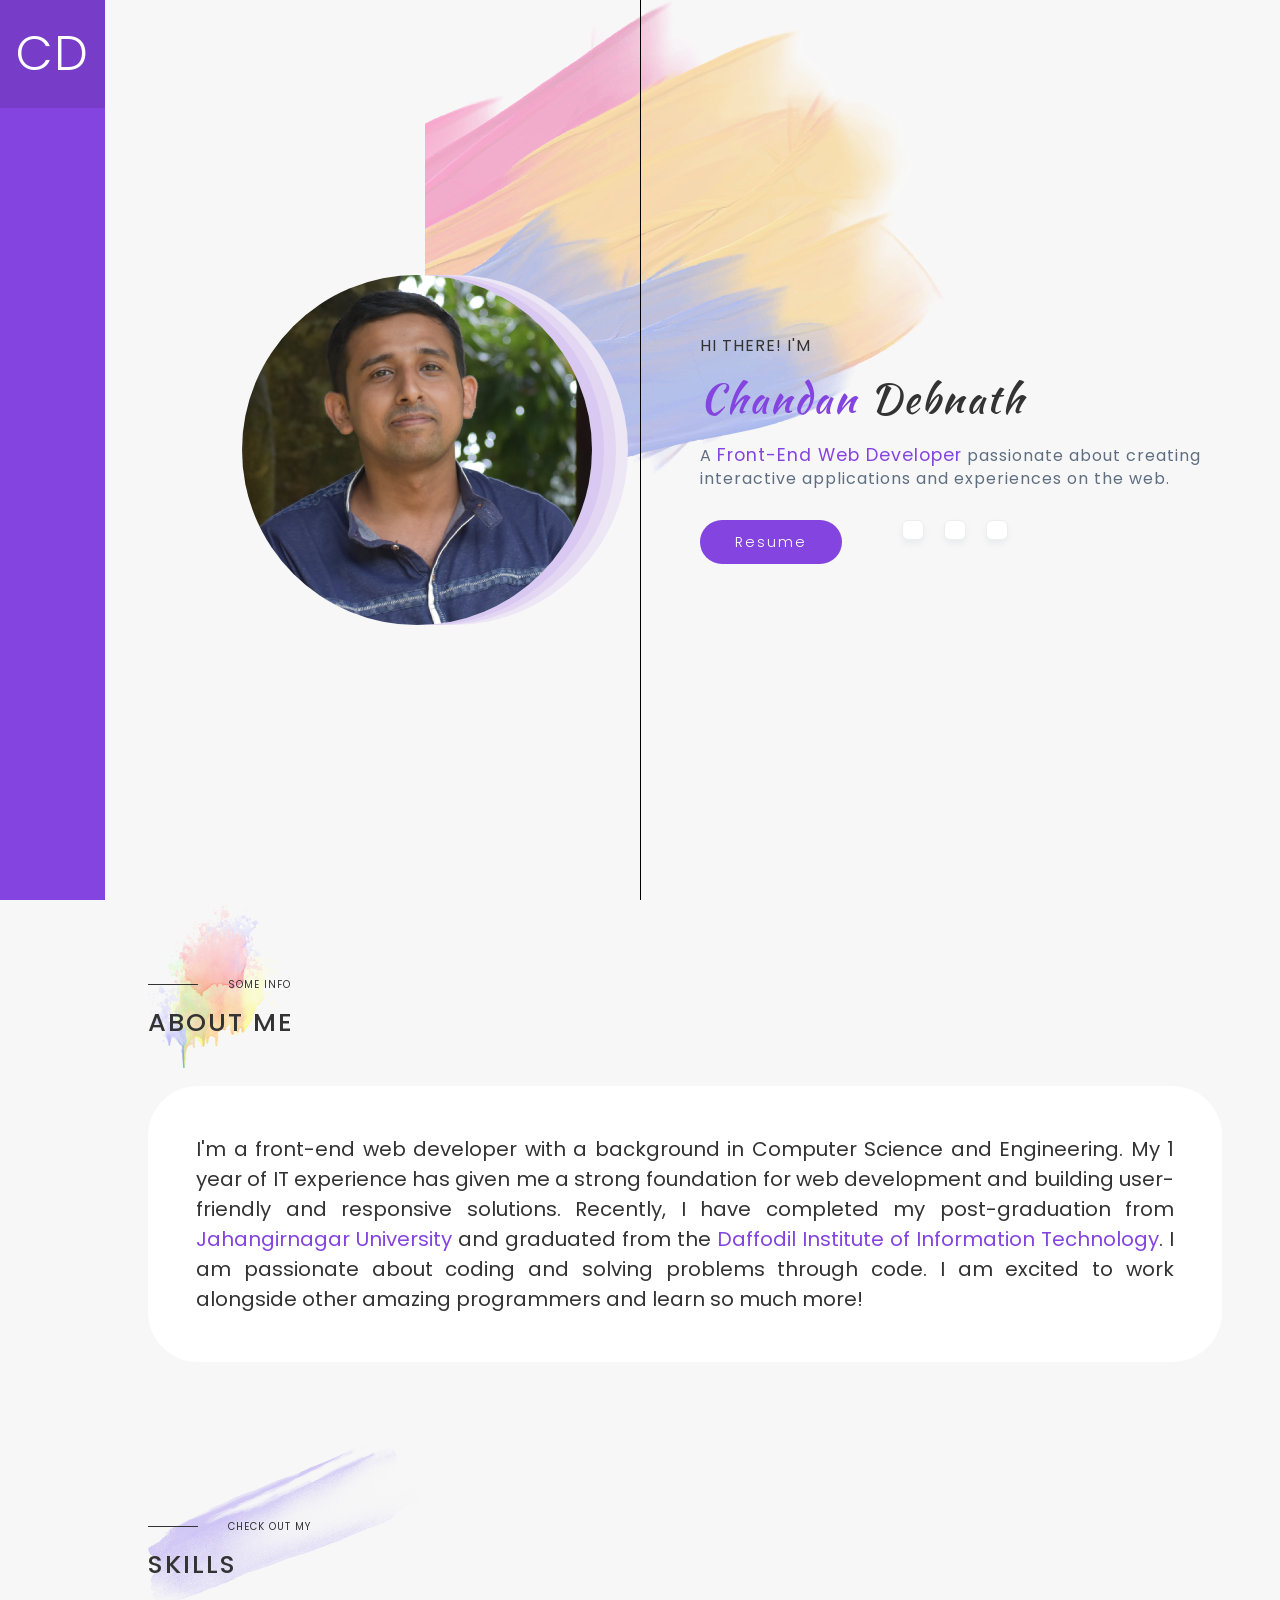
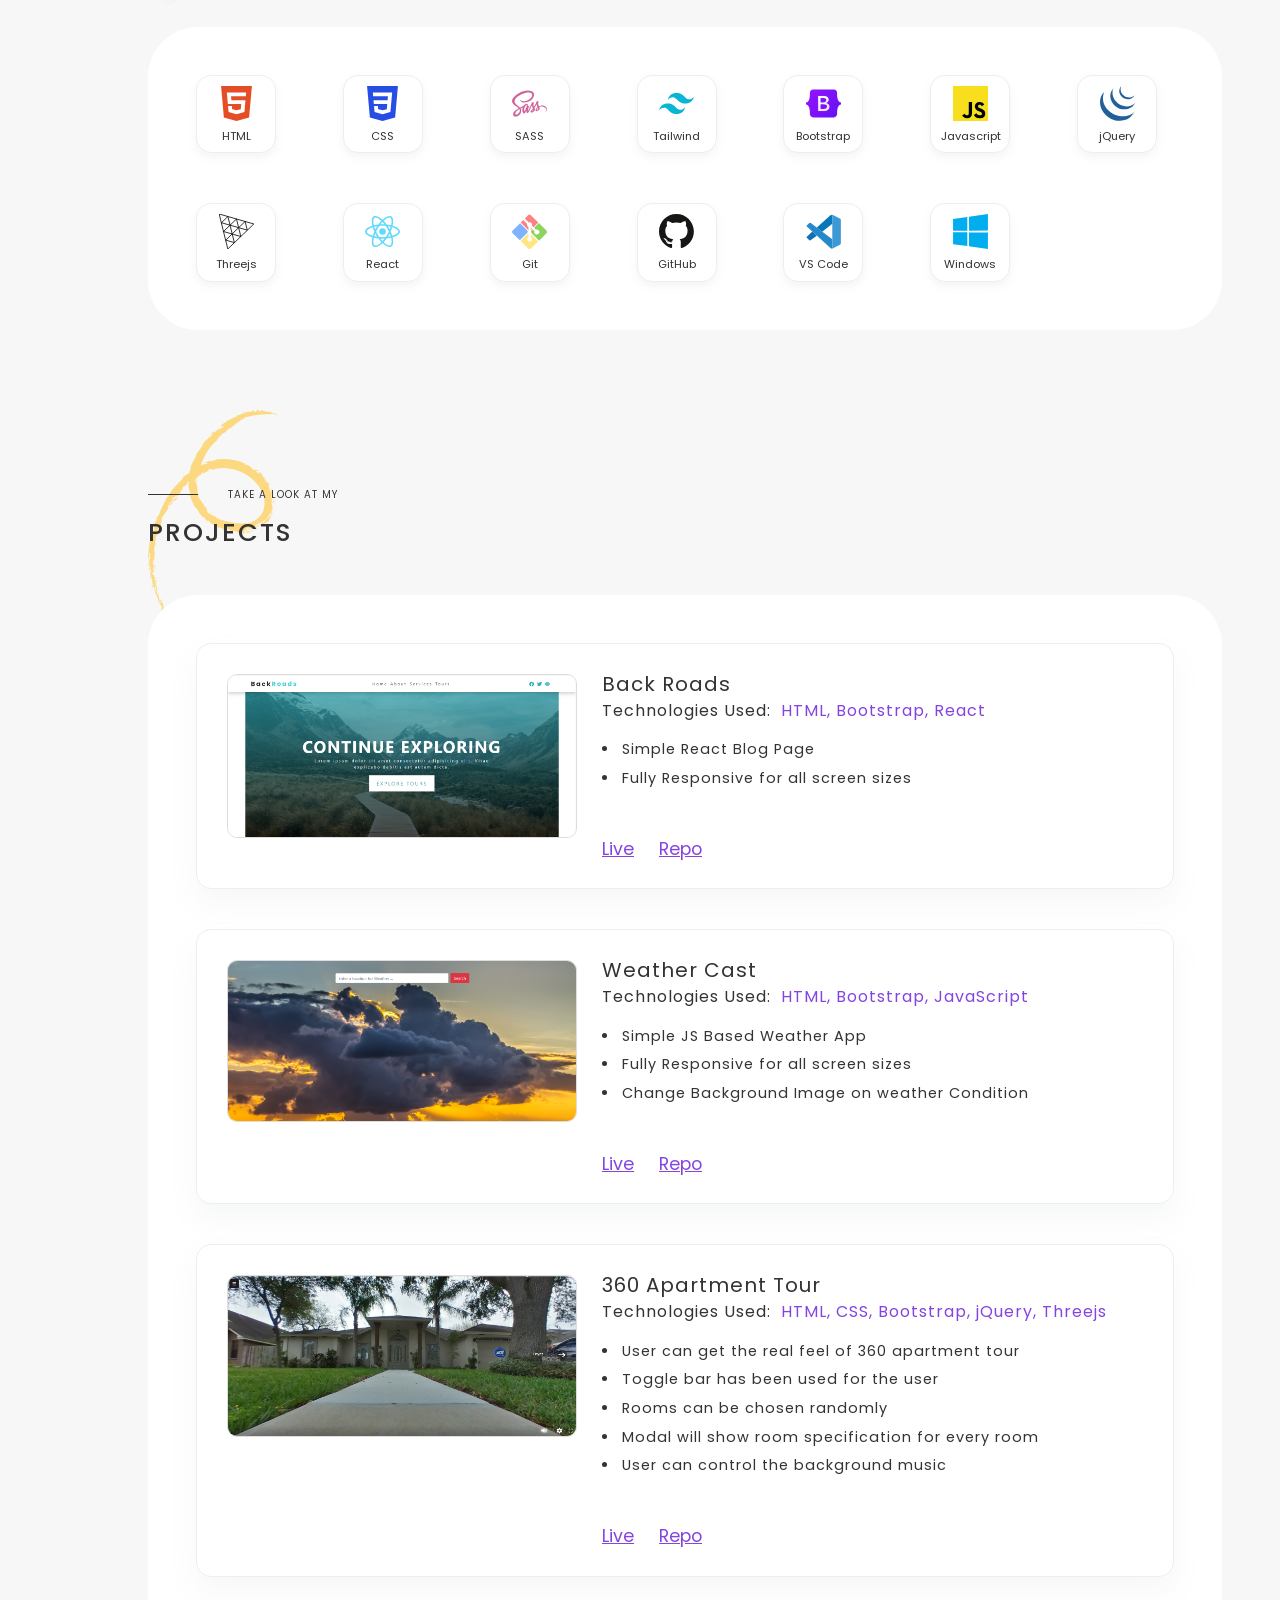
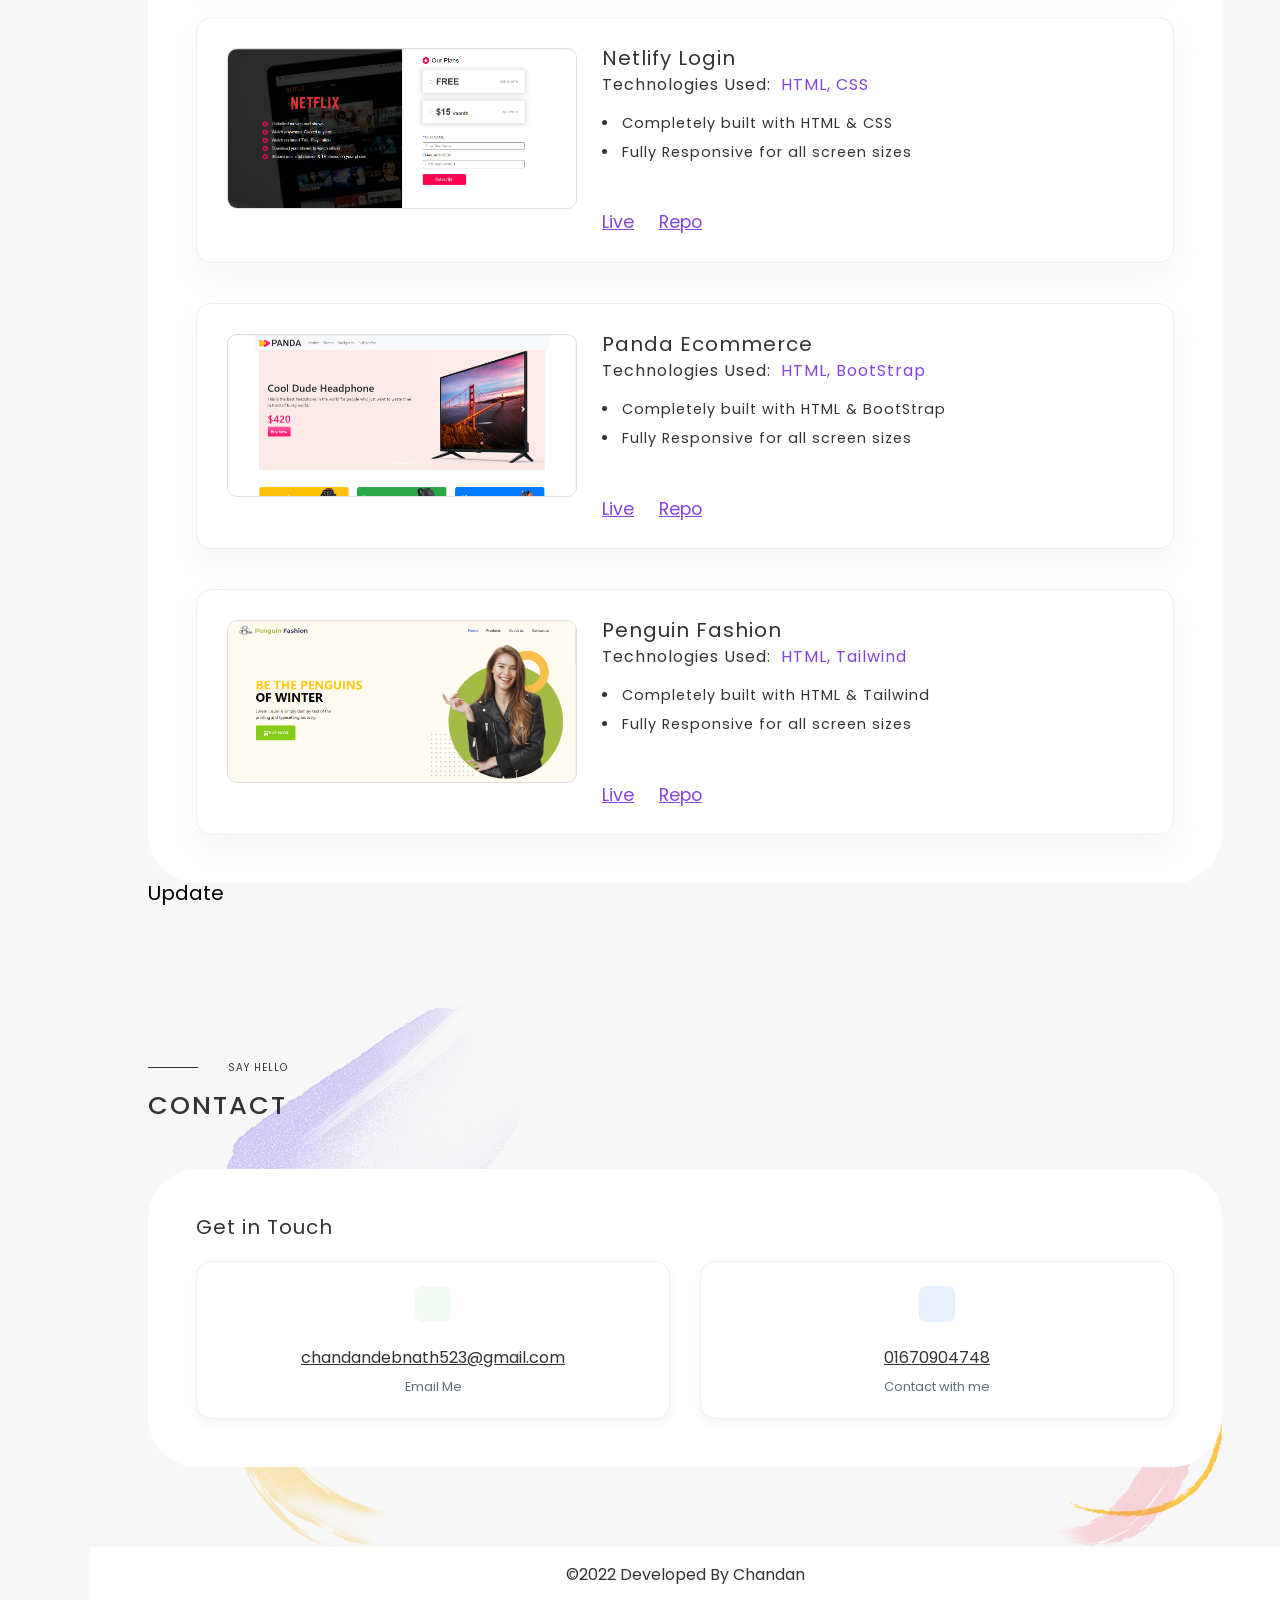
==== commit a44d4b7e: "update project section" ====
--- a/index.html
+++ b/index.html
@@ -93,7 +93,7 @@
           <div class="socialsResume">
             <a class="resumeLink"
               href="https://drive.google.com/file/d/1GFVhXj2PpO5qNqjugq_4AtvKot0CNYto/view?usp=sharing"
-              alt="Alex Calia's resumé" target="_blank" rel="noopener noreferrer">Resumé</a>
+              alt="Alex Calia's resumé" target="_blank" rel="noopener noreferrer">Resume</a>
             <ul class="socialsList">
               <li>
                 <a href="https://www.linkedin.com/in/chandandebnath/" target="_blank" rel="noopener noreferrer"><i
@@ -232,117 +232,7 @@
           </div>
 
           <div class="worksContainer sectionContainer">
-            <article class="workBox">
-              <div class="workImageContainer">
-                <img src="images/thumbnail/hometour.png" alt="Twitter Slang Generator page with results diplsayed.">
-              </div>
-              <div class="workDescribeContainer">
-                <h3>360 Apartment Tour</h3>
-                <h4>Technologies Used: <span class="techStack">HTML</span>, <span class="techStack">CSS</span>, <span
-                    class="techStack">Bootstrap</span>, <span class="techStack">jQuery</span>, <span
-                    class="techStack">Threejs</span></h4>
-                <ul>
-                  <li>User can get the real feel of 360 apartment tour</li>
-                  <li>Toggle bar has been used for the user</li>
-                  <li>Rooms can be chosen randomly</li>
-                  <li>Modal will show room specification for every room</li>
-                  <li>User can control the background music</li>
-                </ul>
-                <div class="workLinks">
-                  <a href="https://hometour2.netlify.app/" class="liveLink" target="_blank"
-                    rel="noopener noreferrer">Live</a>
-                  <a href="https://github.com/chandanadittyo/hometour2" class="repoLink" target="_blank"
-                    rel="noopener noreferrer">Repo</a>
-                </div>
-              </div>
-            </article>
-
-            <article class="workBox">
-              <div class="workImageContainer">
-                <img src="images/thumbnail/netflix.png" alt="netlify.">
-              </div>
-              <div class="workDescribeContainer">
-                <h3>Netlify Login</h3>
-                <h4>Technologies Used: <span class="techStack">HTML</span>, <span class="techStack">CSS</span>
-
-                </h4>
-                <ul>
-                  <li>Completely built with HTML & CSS</li>
-                  <li>Fully Responsive for all screen sizes</li>
-
-                </ul>
-                <div class="workLinks">
-                  <a href="https://demo-netflix.netlify.app/" class="liveLink" target="_blank"
-                    rel="noopener noreferrer">Live</a>
-                  <a href="https://github.com/chandanadittyo/netflix-login" class="repoLink" target="_blank"
-                    rel="noopener noreferrer">Repo</a>
-                </div>
-              </div>
-            </article>
-
-            <article class="workBox">
-              <div class="workImageContainer">
-                <img src="images/thumbnail/leaderboard.png" alt="Podcast Prioritizer landing page.">
-              </div>
-              <div class="workDescribeContainer">
-                <h3>Leader Board</h3>
-                <h4>Technologies Used: <span class="techStack">HTML</span>, <span class="techStack">CSS</span>
-                </h4>
-                <ul>
-                  <li>Completely built with HTML & CSS</li>
-                  <li>Fully Responsive for all screen sizes</li>
-                </ul>
-                <div class="workLinks">
-                  <a href="https://demoleaderboard.netlify.app/" class="liveLink" target="_blank"
-                    rel="noopener noreferrer">Live</a>
-                  <a href="https://github.com/chandanadittyo/Leader_Board" class="repoLink" target="_blank"
-                    rel="noopener noreferrer">Repo</a>
-                </div>
-              </div>
-            </article>
-
-            <article class="workBox">
-              <div class="workImageContainer">
-                <img src="images/thumbnail/panda.png" alt="COHORT app's Collaborate page.">
-              </div>
-              <div class="workDescribeContainer">
-                <h3>Panda Ecommerce</h3>
-                <h4>Technologies Used: <span class="techStack">HTML</span>, <span class="techStack">BootStrap
-                  </span></h4>
-                <ul>
-                  <li>Completely built with HTML & BootStrap</li>
-                  <li>Fully Responsive for all screen sizes</li>
-                </ul>
-                <div class="workLinks">
-                  <a href="https://demo-pandacommerce.netlify.app/" class="liveLink" target="_blank">Live</a>
-                  <a href="https://github.com/chandanadittyo/Panda_Commerce" class="repoLink" target="_blank"
-                    rel="noopener noreferrer">Repo</a>
-
-                </div>
-              </div>
-            </article>
-
-            <article class="workBox">
-              <div class="workImageContainer">
-                <img src="images/thumbnail/penguin.png" alt="Game Scope landing page.">
-              </div>
-              <div class="workDescribeContainer">
-                <h3>Penguin Fashion</h3>
-                <h4>Technologies Used: <span class="techStack">HTML</span>, <span class="techStack">Tailwind</span>
-
-                </h4>
-                <ul>
-                  <li>Completely built with HTML & Tailwind</li>
-                  <li>Fully Responsive for all screen sizes</li>
-                </ul>
-                <div class="workLinks">
-                  <a href="https://demo-penguinfashion.netlify.app/" class="liveLink" target="_blank"
-                    rel="noopener noreferrer">Live</a>
-                  <a href="https://github.com/chandanadittyo/Penguin-Fashion" class="repoLink" target="_blank"
-                    rel="noopener noreferrer">Repo</a>
-                </div>
-              </div>
-            </article>
+
 
 
 
@@ -367,6 +257,9 @@
             </article> -->
 
           </div>
+          <div>
+            <a href="./form.html" class="update">Update</a>
+          </div>
         </section>
 
         <!-- Contact Section -->
@@ -417,6 +310,7 @@
             </div> -->
           </div>
 
+
         </section>
       </main> <!-- End of Main -->
     </div>
@@ -428,7 +322,8 @@
   </div> <!-- End of the wrapper -->
   <script src="https://code.jquery.com/jquery-3.5.1.js" integrity="sha256-QWo7LDvxbWT2tbbQ97B53yJnYU3WhH/C8ycbRAkjPDc="
     crossorigin="anonymous"></script>
-  <script type="text/javascript" src="scripts/index.js"></script>
+  <script type="module" src="scripts/index.js"></script>
+  <script type="module" src="scripts/data.js"></script>
 </body>
 
 </html>
--- a/styles/styles.css
+++ b/styles/styles.css
@@ -1277,3 +1277,6 @@
     max-width: 380px;
   }
 }
+.update{
+  color: #000;
+}
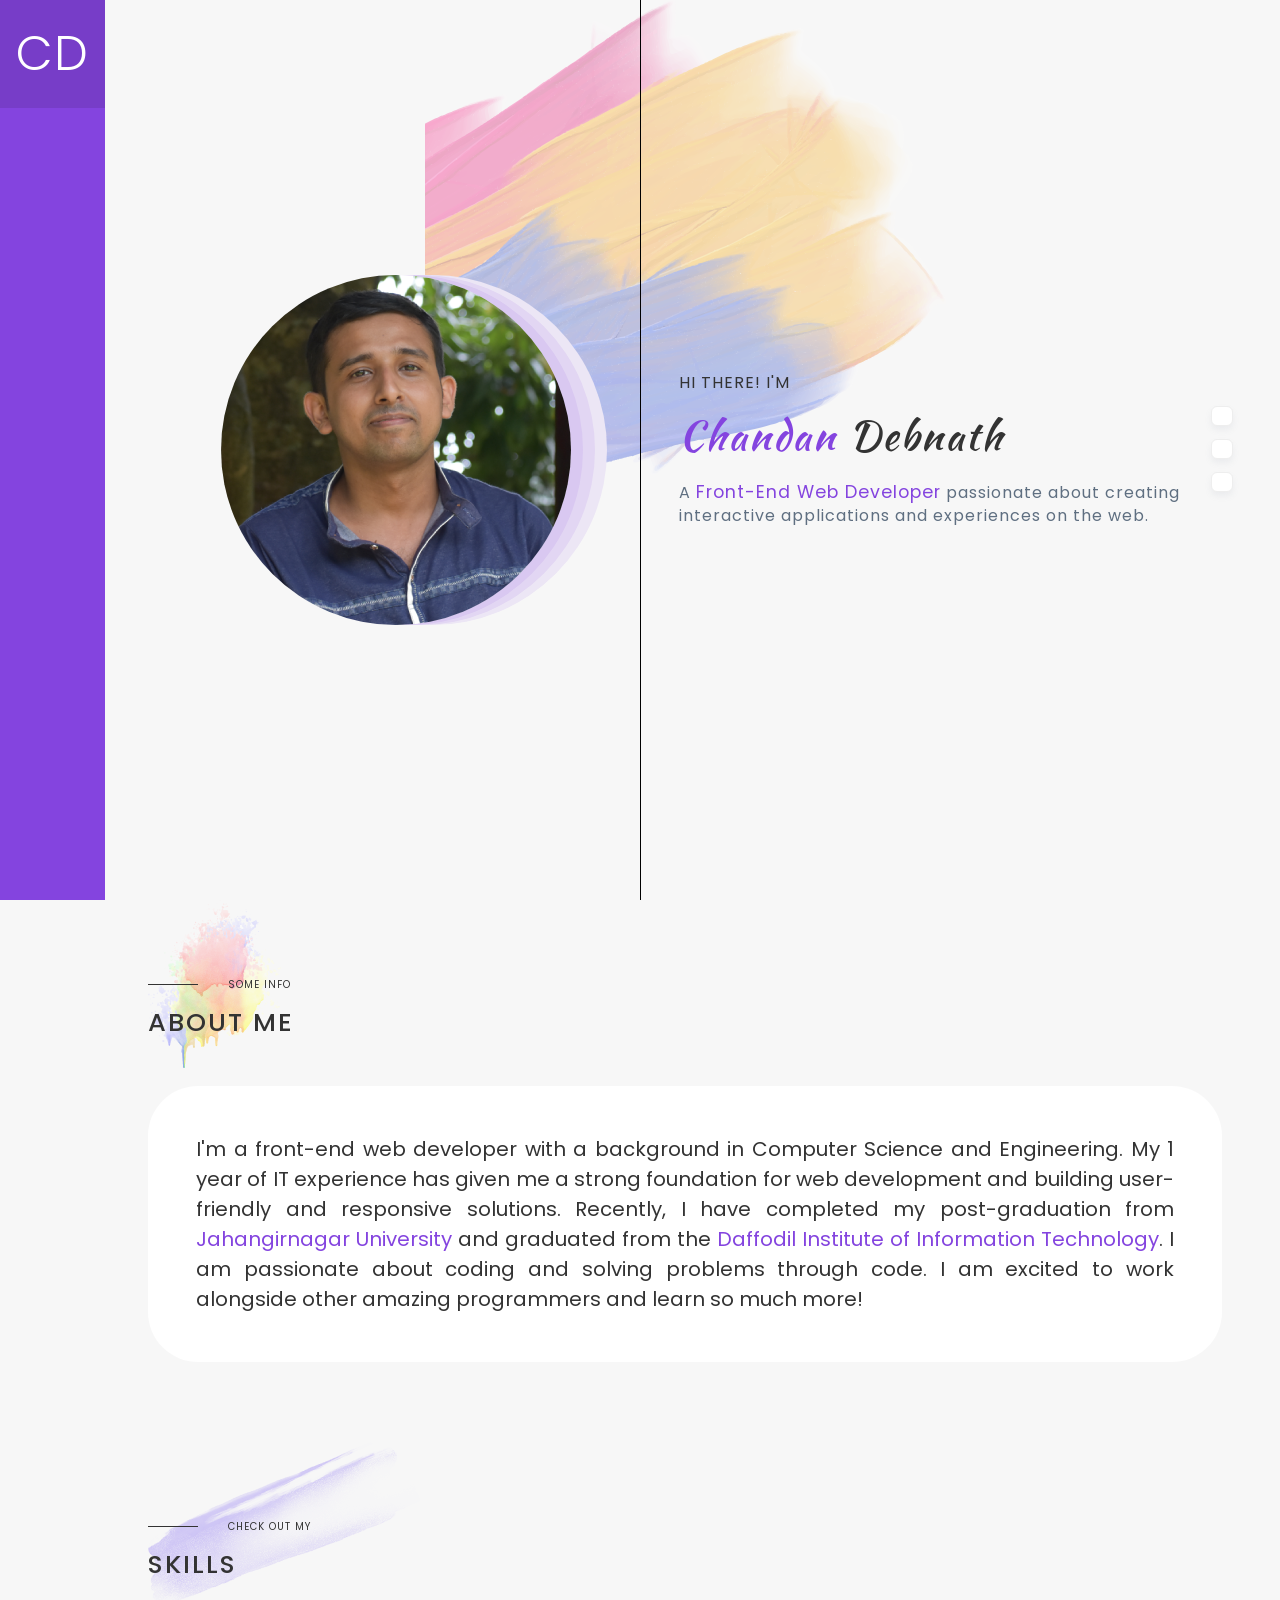
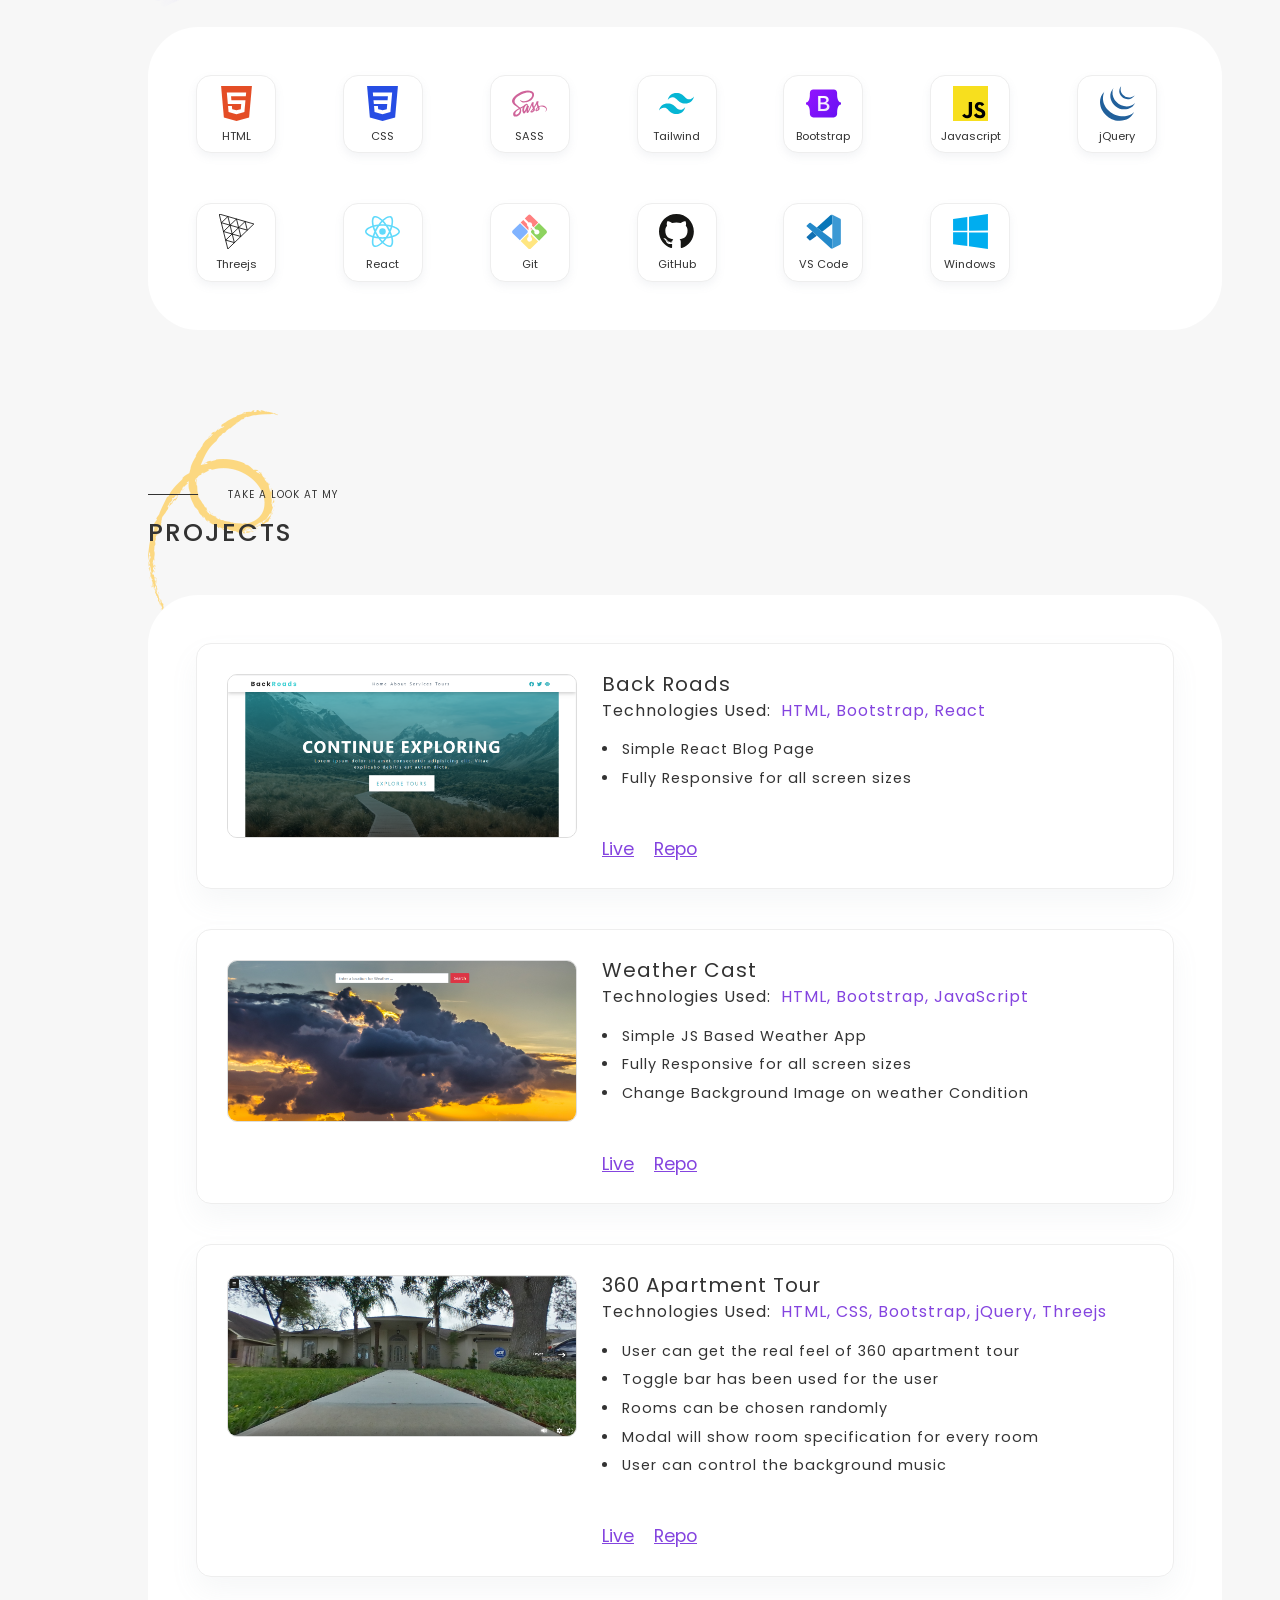
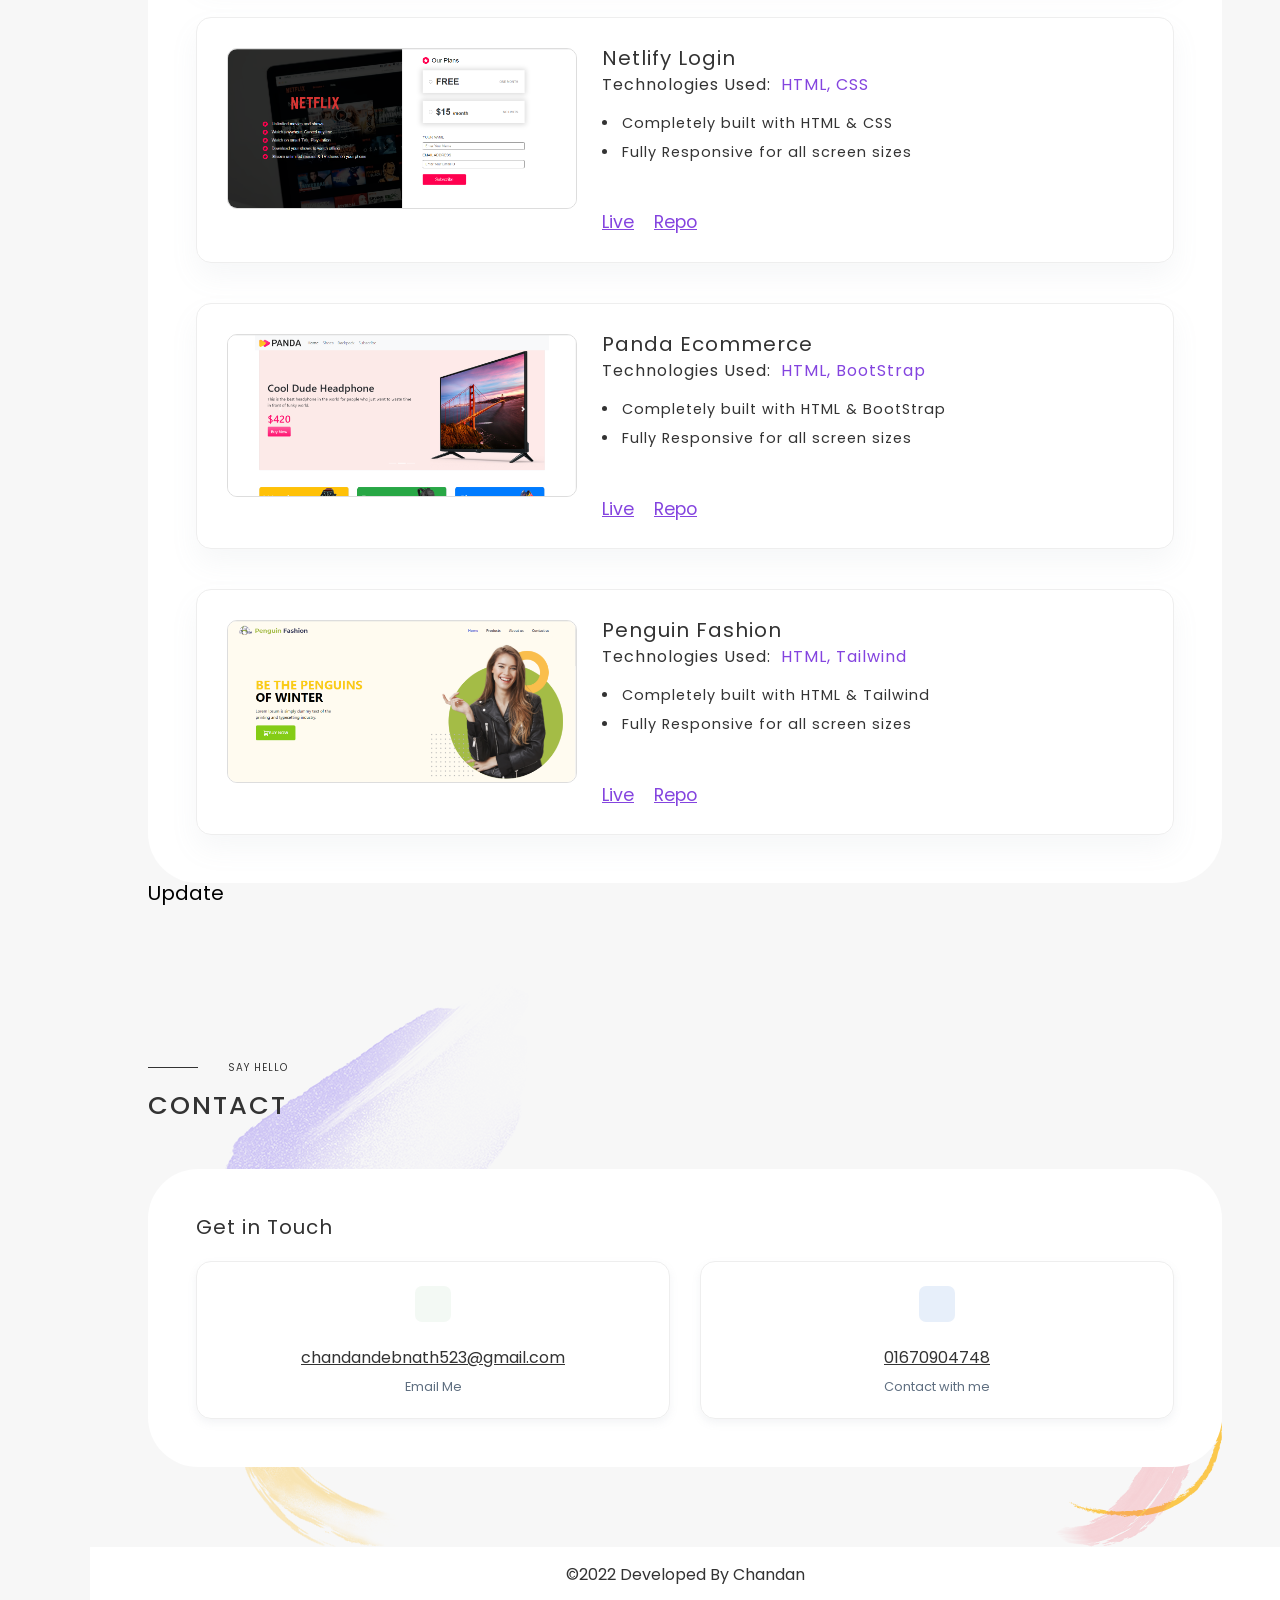
==== commit bd99c1bd: "Remove Resume Button" ====
--- a/index.html
+++ b/index.html
@@ -90,26 +90,28 @@
           <h1><span>Chandan</span> Debnath</h1>
           <p class="smallBio">A <span>Front-End Web Developer</span> passionate about creating interactive applications
             and experiences on the web.</p>
-          <div class="socialsResume">
+          <!-- <div class="socialsResume">
             <a class="resumeLink"
               href="https://drive.google.com/file/d/1GFVhXj2PpO5qNqjugq_4AtvKot0CNYto/view?usp=sharing"
               alt="Alex Calia's resumé" target="_blank" rel="noopener noreferrer">Resume</a>
-            <ul class="socialsList">
-              <li>
-                <a href="https://www.linkedin.com/in/chandandebnath/" target="_blank" rel="noopener noreferrer"><i
-                    class="lni lni-linkedin-original" aria-label="Link to Alex's LinkedIn page."></i></a>
-              </li>
-              <li>
-                <a href="https://github.com/chandanadittyo" target="_blank" rel="noopener noreferrer"><i
-                    class="lni lni-github-original" aria-label="Link to Alex's GitHub page."></i></a>
-              </li>
-              <li>
-                <a href="https://scholar.google.com/citations?user=DUlb1WYAAAAJ&hl=en" target="_blank"
-                  rel="noopener noreferrer"><i class="lni lni-google"
-                    aria-label="Link to Alex's Twitter profile."></i></a>
-              </li>
-            </ul>
-          </div>
+
+          </div> -->
+
+        </div>
+
+        <div class="socialsList">
+          <li>
+            <a href="https://www.linkedin.com/in/chandandebnath/" target="_blank" rel="noopener noreferrer"><i
+                class="lni lni-linkedin-original" aria-label="Link to Alex's LinkedIn page."></i></a>
+          </li>
+          <li>
+            <a href="https://github.com/chandanadittyo" target="_blank" rel="noopener noreferrer"><i
+                class="lni lni-github-original" aria-label="Link to Alex's GitHub page."></i></a>
+          </li>
+          <li>
+            <a href="https://scholar.google.com/citations?user=DUlb1WYAAAAJ&hl=en" target="_blank"
+              rel="noopener noreferrer"><i class="lni lni-google" aria-label="Link to Alex's Twitter profile."></i></a>
+          </li>
         </div>
       </header>
       <!-- Beginning of Main -->
--- a/styles/styles.css
+++ b/styles/styles.css
@@ -1,5 +1,85 @@
-@import url('https://fonts.googleapis.com/css2?family=Kaushan+Script&family=Oleo+Script+Swash+Caps&family=PT+Sans&family=Poppins:wght@500&display=swap');
-a, abbr, acronym, address, applet, article, aside, audio, b, big, blockquote, body, canvas, caption, center, cite, code, dd, del, details, dfn, div, dl, dt, em, embed, fieldset, figcaption, figure, footer, form, h1, h2, h3, h4, h5, h6, header, hgroup, html, i, iframe, img, ins, kbd, label, legend, li, mark, menu, nav, object, ol, output, p, pre, q, ruby, s, samp, section, small, span, strike, strong, sub, summary, sup, table, tbody, td, tfoot, th, thead, time, tr, tt, u, ul, var, video {
+@import url("https://fonts.googleapis.com/css2?family=Kaushan+Script&family=Oleo+Script+Swash+Caps&family=PT+Sans&family=Poppins:wght@500&display=swap");
+a,
+abbr,
+acronym,
+address,
+applet,
+article,
+aside,
+audio,
+b,
+big,
+blockquote,
+body,
+canvas,
+caption,
+center,
+cite,
+code,
+dd,
+del,
+details,
+dfn,
+div,
+dl,
+dt,
+em,
+embed,
+fieldset,
+figcaption,
+figure,
+footer,
+form,
+h1,
+h2,
+h3,
+h4,
+h5,
+h6,
+header,
+hgroup,
+html,
+i,
+iframe,
+img,
+ins,
+kbd,
+label,
+legend,
+li,
+mark,
+menu,
+nav,
+object,
+ol,
+output,
+p,
+pre,
+q,
+ruby,
+s,
+samp,
+section,
+small,
+span,
+strike,
+strong,
+sub,
+summary,
+sup,
+table,
+tbody,
+td,
+tfoot,
+th,
+thead,
+time,
+tr,
+tt,
+u,
+ul,
+var,
+video {
   margin: 0;
   padding: 0;
   border: 0;
@@ -8,7 +88,17 @@
   vertical-align: baseline;
 }
 
-article, aside, details, figcaption, figure, footer, header, hgroup, menu, nav, section {
+article,
+aside,
+details,
+figcaption,
+figure,
+footer,
+header,
+hgroup,
+menu,
+nav,
+section {
   display: block;
 }
 
@@ -16,16 +106,21 @@
   line-height: 1;
 }
 
-ol, ul {
+ol,
+ul {
   list-style: none;
 }
 
-blockquote, q {
+blockquote,
+q {
   quotes: none;
 }
 
-blockquote:after, blockquote:before, q:after, q:before {
-  content: '';
+blockquote:after,
+blockquote:before,
+q:after,
+q:before {
+  content: "";
   content: none;
 }
 
@@ -34,12 +129,15 @@
   border-spacing: 0;
 }
 
-input[type=search]::-webkit-search-cancel-button, input[type=search]::-webkit-search-decoration, input[type=search]::-webkit-search-results-button, input[type=search]::-webkit-search-results-decoration {
+input[type="search"]::-webkit-search-cancel-button,
+input[type="search"]::-webkit-search-decoration,
+input[type="search"]::-webkit-search-results-button,
+input[type="search"]::-webkit-search-results-decoration {
   -webkit-appearance: none;
   -moz-appearance: none;
 }
 
-input[type=search] {
+input[type="search"] {
   -webkit-appearance: none;
   -moz-appearance: none;
   -webkit-box-sizing: content-box;
@@ -52,7 +150,9 @@
   resize: vertical;
 }
 
-audio, canvas, video {
+audio,
+canvas,
+video {
   display: inline-block;
   max-width: 100%;
 }
@@ -76,7 +176,8 @@
   outline: thin dotted;
 }
 
-a:active, a:hover {
+a:active,
+a:hover {
   outline: 0;
 }
 
@@ -96,7 +197,7 @@
 fieldset {
   border: 1px solid silver;
   margin: 0 2px;
-  padding: .35em .625em .75em;
+  padding: 0.35em 0.625em 0.75em;
 }
 
 legend {
@@ -105,46 +206,58 @@
   white-space: normal;
 }
 
-button, input, select, textarea {
+button,
+input,
+select,
+textarea {
   font-size: 100%;
   margin: 0;
   vertical-align: baseline;
 }
 
-button, input {
+button,
+input {
   line-height: normal;
 }
 
-button, select {
+button,
+select {
   text-transform: none;
 }
 
-button, html input[type=button], input[type=reset], input[type=submit] {
+button,
+html input[type="button"],
+input[type="reset"],
+input[type="submit"] {
   -webkit-appearance: button;
   cursor: pointer;
 }
 
-button[disabled], html input[disabled] {
+button[disabled],
+html input[disabled] {
   cursor: default;
 }
 
-input[type=checkbox], input[type=radio] {
+input[type="checkbox"],
+input[type="radio"] {
   -webkit-box-sizing: border-box;
-          box-sizing: border-box;
+  box-sizing: border-box;
   padding: 0;
 }
 
-input[type=search] {
+input[type="search"] {
   -webkit-appearance: textfield;
   -webkit-box-sizing: content-box;
   box-sizing: content-box;
 }
 
-input[type=search]::-webkit-search-cancel-button, input[type=search]::-webkit-search-decoration {
+input[type="search"]::-webkit-search-cancel-button,
+input[type="search"]::-webkit-search-decoration {
   -webkit-appearance: none;
 }
 
-button::-moz-focus-inner, input::-moz-focus-inner {
+button::-moz-focus-inner,
+input::-moz-focus-inner {
   border: 0;
   padding: 0;
 }
@@ -159,7 +272,11 @@
   border-spacing: 0;
 }
 
-button, html, input, select, textarea {
+button,
+html,
+input,
+select,
+textarea {
   color: #222;
 }
 
@@ -188,17 +305,17 @@
 }
 
 .chromeframe {
-  margin: .2em 0;
+  margin: 0.2em 0;
   background: #ccc;
   color: #000;
-  padding: .2em 0;
+  padding: 0.2em 0;
 }
 
 .clearfix:after {
   visibility: hidden;
   display: block;
   font-size: 0;
-  content: '';
+  content: "";
   clear: both;
   height: 0;
 }
@@ -217,7 +334,7 @@
   padding: 0;
   white-space: nowrap;
   -webkit-clip-path: inset(100%);
-          clip-path: inset(100%);
+  clip-path: inset(100%);
   clip: rect(0 0 0);
   overflow: hidden;
 }
@@ -231,13 +348,13 @@
   padding: 0;
   white-space: nowrap;
   -webkit-clip-path: inset(100%);
-          clip-path: inset(100%);
+  clip-path: inset(100%);
   clip: rect(0 0 0 0);
   overflow: hidden;
 }
 
 body {
-  font-family: 'Poppins', sans-serif;
+  font-family: "Poppins", sans-serif;
   font-size: 125%;
   background: #f7f7f7;
   display: -webkit-box;
@@ -260,7 +377,7 @@
   width: calc(100% - 90px);
   margin-left: 90px;
   overflow: hidden;
-  background-image: url('/images/sheds/shed6.png');
+  background-image: url("/images/sheds/shed6.png");
   background-repeat: no-repeat;
   background-position: center top;
 }
@@ -270,35 +387,30 @@
   max-width: 1140px;
   margin: 0 auto;
 }
-.aboutSection{
-  background-image: url('/images/sheds/shed3.png');
+.aboutSection {
+  background-image: url("/images/sheds/shed3.png");
   background-repeat: no-repeat;
   background-position: left top;
-
-}
-
-.skillsSection{
-  background-image: url('/images/sheds/shed2.png');
-  background-repeat:no-repeat;
+}
+
+.skillsSection {
+  background-image: url("/images/sheds/shed2.png");
+  background-repeat: no-repeat;
   background-position: left top;
-
-}
-
-.worksSection{
-  background-image: url('/images/sheds/shed1.png');
+}
+
+.worksSection {
+  background-image: url("/images/sheds/shed1.png");
   background-repeat: no-repeat;
-  background-position:left top;
-  
-}
-
-.contactSection{
-
-  background-image: url('/images/sheds/shed4.png'),url('/images/sheds/shed8.png'),url('/images/sheds/shed12.png');
-  background-repeat: no-repeat,no-repeat,no-repeat;
-  background-position: left top, right bottom , left bottom;
-  
-}
-
+  background-position: left top;
+}
+
+.contactSection {
+  background-image: url("/images/sheds/shed4.png"),
+    url("/images/sheds/shed8.png"), url("/images/sheds/shed12.png");
+  background-repeat: no-repeat, no-repeat, no-repeat;
+  background-position: left top, right bottom, left bottom;
+}
 
 .sectionContainer {
   background-color: white;
@@ -306,11 +418,8 @@
   padding: 48px;
 }
 
-
-
 .sectionHead {
   margin-bottom: 50px;
-  
 }
 
 .sectionHead span {
@@ -363,14 +472,16 @@
   position: relative;
 }
 
-.menuButton .linesContainer span, .menuButton .linesContainer span:before, .menuButton .linesContainer span:after {
+.menuButton .linesContainer span,
+.menuButton .linesContainer span:before,
+.menuButton .linesContainer span:after {
   border-radius: 5px;
   width: 25px;
   height: 2px;
   background-color: black;
   position: absolute;
   display: block;
-  content: '';
+  content: "";
 }
 
 .menuButton .linesContainer span {
@@ -392,11 +503,11 @@
   display: flex;
   -webkit-box-orient: vertical;
   -webkit-box-direction: normal;
-      -ms-flex-direction: column;
-          flex-direction: column;
+  -ms-flex-direction: column;
+  flex-direction: column;
   -webkit-box-pack: justify;
-      -ms-flex-pack: justify;
-          justify-content: space-between;
+  -ms-flex-pack: justify;
+  justify-content: space-between;
   width: 105px;
   height: 100vh;
   background-color: #8444df;
@@ -426,7 +537,7 @@
   margin-bottom: 10px;
   font-size: 1.3rem;
   -webkit-transition-duration: 0.25s;
-          transition-duration: 0.25s;
+  transition-duration: 0.25s;
   border-radius: 6px;
   width: 100%;
   position: relative;
@@ -437,18 +548,19 @@
   font-weight: 300;
   letter-spacing: 2px;
   -webkit-transition-duration: 0.2s;
-          transition-duration: 0.2s;
+  transition-duration: 0.2s;
   position: absolute;
   left: 55px;
   top: 18px;
   -webkit-transition-delay: 0.1s;
-          transition-delay: 0.1s;
-}
-
-.sideMenu nav a:hover, .sideMenu nav a:focus {
-  background-color: #9D69E5;
+  transition-delay: 0.1s;
+}
+
+.sideMenu nav a:hover,
+.sideMenu nav a:focus {
+  background-color: #9d69e5;
   -webkit-box-shadow: 0 14px 28px rgba(0, 0, 0, 0.2);
-          box-shadow: 0 14px 28px rgba(0, 0, 0, 0.2);
+  box-shadow: 0 14px 28px rgba(0, 0, 0, 0.2);
 }
 
 .sideMenu .scrollDown {
@@ -496,25 +608,25 @@
   display: -ms-flexbox;
   display: flex;
   -webkit-box-pack: center;
-      -ms-flex-pack: center;
-          justify-content: center;
+  -ms-flex-pack: center;
+  justify-content: center;
   -webkit-box-align: center;
-      -ms-flex-align: center;
-          align-items: center;
+  -ms-flex-align: center;
+  align-items: center;
   width: 100%;
 }
 
 header .heroImageContainer {
   -webkit-box-flex: 0;
-      -ms-flex: 0 0 50%;
-          flex: 0 0 50%;
+  -ms-flex: 0 0 50%;
+  flex: 0 0 50%;
   padding: 0 15px;
   display: -webkit-box;
   display: -ms-flexbox;
   display: flex;
   -webkit-box-pack: center;
-      -ms-flex-pack: center;
-          justify-content: center;
+  -ms-flex-pack: center;
+  justify-content: center;
   width: 100%;
   position: relative;
 }
@@ -525,15 +637,14 @@
   width: 350px;
   height: 350px;
 
-
   -webkit-box-shadow: 12px 0 #d9c8f1, 24px 0 #e2d6f3, 36px 0 #ece6f5;
-          box-shadow: 12px 0 #d9c8f1, 24px 0 #e2d6f3, 36px 0 #ece6f5;
+  box-shadow: 12px 0 #d9c8f1, 24px 0 #e2d6f3, 36px 0 #ece6f5;
 }
 
 header .heroDescription {
   -webkit-box-flex: 0;
-      -ms-flex: 0 0 50%;
-          flex: 0 0 50%;
+  -ms-flex: 0 0 50%;
+  flex: 0 0 50%;
   padding: 0 15px;
   width: 100%;
 }
@@ -548,7 +659,7 @@
   font-size: 2.5rem;
   letter-spacing: 2px;
   margin: 24px 0;
-  font-family: 'Kaushan Script', cursive;
+  font-family: "Kaushan Script", cursive;
 }
 
 header .heroDescription h1 span {
@@ -557,7 +668,7 @@
 
 header .heroDescription .smallBio {
   letter-spacing: 1px;
-  color: #5F6F81;
+  color: #5f6f81;
   font-size: 1rem;
   min-width: 250px;
   line-height: 1.4;
@@ -589,25 +700,27 @@
 
 header .heroDescription .socialsResume .resumeLink:hover {
   -webkit-box-shadow: 0 14px 28px rgba(0, 0, 0, 0.2);
-          box-shadow: 0 14px 28px rgba(0, 0, 0, 0.2);
+  box-shadow: 0 14px 28px rgba(0, 0, 0, 0.2);
 }
 
 header .heroDescription .socialsResume .resumeLink:focus {
   border-color: #80bdff;
   outline: 0;
   -webkit-box-shadow: 0 0 0 0.2rem rgba(0, 123, 255, 0.25);
-          box-shadow: 0 0 0 0.2rem rgba(0, 123, 255, 0.25);
+  box-shadow: 0 0 0 0.2rem rgba(0, 123, 255, 0.25);
 }
 
 .socialsList {
   display: -webkit-box;
   display: -ms-flexbox;
   display: flex;
-  margin-left: 50px;
+  flex-direction: column;
+  /* margin-left: 50px; */
 }
 
 .socialsList li {
-  margin: 0 10px;
+  margin: 5px 10px;
+  list-style: none;
 }
 
 .socialsList li a {
@@ -617,7 +730,7 @@
   color: #8444df;
   border: 1px solid #eee;
   -webkit-box-shadow: 0px 4px 6px rgba(134, 151, 168, 0.1);
-          box-shadow: 0px 4px 6px rgba(134, 151, 168, 0.1);
+  box-shadow: 0px 4px 6px rgba(134, 151, 168, 0.1);
   -webkit-transition: all 0.3s ease-in;
   transition: all 0.3s ease-in;
   display: inline-block;
@@ -625,14 +738,14 @@
 
 .socialsList li a:hover {
   -webkit-box-shadow: 0 7px 15px rgba(0, 0, 0, 0.2);
-          box-shadow: 0 7px 15px rgba(0, 0, 0, 0.2);
+  box-shadow: 0 7px 15px rgba(0, 0, 0, 0.2);
 }
 
 .socialsList li a:focus {
   border-color: #80bdff;
   outline: 0;
   -webkit-box-shadow: 0 0 0 0.2rem rgba(0, 123, 255, 0.25);
-          box-shadow: 0 0 0 0.2rem rgba(0, 123, 255, 0.25);
+  box-shadow: 0 0 0 0.2rem rgba(0, 123, 255, 0.25);
 }
 
 .aboutContainer p {
@@ -652,8 +765,8 @@
 .skillsGrid {
   display: -ms-grid;
   display: grid;
-  -ms-grid-columns: (minmax(80px, 1fr))[auto-fill];
-      grid-template-columns: repeat(auto-fill, minmax(80px, 1fr));
+  -ms-grid-columns: (minmax(80px, 1fr)) [auto-fill];
+  grid-template-columns: repeat(auto-fill, minmax(80px, 1fr));
   grid-column-gap: 50px;
   grid-row-gap: 50px;
 }
@@ -666,7 +779,7 @@
   -webkit-transition: all 0.3s ease-in;
   transition: all 0.3s ease-in;
   -webkit-box-shadow: 0px 4px 8px rgba(134, 151, 168, 0.1);
-          box-shadow: 0px 4px 8px rgba(134, 151, 168, 0.1);
+  box-shadow: 0px 4px 8px rgba(134, 151, 168, 0.1);
   border: 1px solid #eee;
 }
 
@@ -687,7 +800,7 @@
   margin-top: 40px;
   border-radius: 15px;
   -webkit-box-shadow: 0px 14px 28px rgba(134, 151, 168, 0.08);
-          box-shadow: 0px 14px 28px rgba(134, 151, 168, 0.08);
+  box-shadow: 0px 14px 28px rgba(134, 151, 168, 0.08);
   -webkit-transition: all 0.3s ease-in;
   transition: all 0.3s ease-in;
   border: 1px solid #eee;
@@ -699,8 +812,8 @@
 
 .workBox .workImageContainer {
   -webkit-box-flex: 0;
-      -ms-flex: 0 0 350px;
-          flex: 0 0 350px;
+  -ms-flex: 0 0 350px;
+  flex: 0 0 350px;
   border-radius: 10px;
   height: auto;
 }
@@ -713,8 +826,8 @@
 
 .workBox .workDescribeContainer {
   -webkit-box-flex: 0;
-      -ms-flex: 0 1 calc(100% - 350px);
-          flex: 0 1 calc(100% - 350px);
+  -ms-flex: 0 1 calc(100% - 350px);
+  flex: 0 1 calc(100% - 350px);
   margin-left: 25px;
 }
 
@@ -786,8 +899,8 @@
 
 .contactTypes .flexContainer {
   -webkit-box-flex: 0;
-      -ms-flex: 0 0 50%;
-          flex: 0 0 50%;
+  -ms-flex: 0 0 50%;
+  flex: 0 0 50%;
   max-width: 50%;
 }
 
@@ -801,7 +914,7 @@
 
 .contactTypes .flexContainer .typeBox {
   -webkit-box-shadow: 0px 4px 8px rgba(134, 151, 168, 0.1);
-          box-shadow: 0px 4px 8px rgba(134, 151, 168, 0.1);
+  box-shadow: 0px 4px 8px rgba(134, 151, 168, 0.1);
   -webkit-transition: all 0.3s ease-in;
   transition: all 0.3s ease-in;
   border: 1px solid #eee;
@@ -820,12 +933,12 @@
 
 .contactTypes .flexContainer .typeBox .lni-phone {
   color: #1267d0;
-  background-color: #E7EFFA;
+  background-color: #e7effa;
 }
 
 .contactTypes .flexContainer .typeBox .lni-envelope {
   color: #82c690;
-  background-color: #F3F9F4;
+  background-color: #f3f9f4;
 }
 
 .contactTypes .flexContainer .typeBox a {
@@ -842,7 +955,7 @@
 
 .contactTypes .flexContainer .typeBox p {
   font-size: 0.8rem;
-  color: #5F6F81;
+  color: #5f6f81;
 }
 
 .contactFormContainer {
@@ -852,14 +965,12 @@
   display: flex;
   -webkit-box-orient: vertical;
   -webkit-box-direction: normal;
-      -ms-flex-direction: column;
-          flex-direction: column;
+  -ms-flex-direction: column;
+  flex-direction: column;
   -webkit-box-pack: center;
-      -ms-flex-pack: center;
-          justify-content: center;
-}
-
-
+  -ms-flex-pack: center;
+  justify-content: center;
+}
 
 .contactFormContainer form input,
 .contactFormContainer form textarea {
@@ -868,7 +979,7 @@
   transition: all 0.3s ease-in;
   padding: 11px 20px;
   font-size: 1rem;
-  font-family: 'Poppins', sans-serif;
+  font-family: "Poppins", sans-serif;
   letter-spacing: 1px;
   width: 100%;
 }
@@ -878,7 +989,7 @@
   border-color: #80bdff;
   outline: 0;
   -webkit-box-shadow: 0 0 0 0.2rem rgba(0, 123, 255, 0.25);
-          box-shadow: 0 0 0 0.2rem rgba(0, 123, 255, 0.25);
+  box-shadow: 0 0 0 0.2rem rgba(0, 123, 255, 0.25);
 }
 
 .contactFormContainer form textarea {
@@ -890,7 +1001,7 @@
   letter-spacing: 1px;
   color: #6c757d;
   opacity: 1;
-  font-family: 'Poppins', sans-serif;
+  font-family: "Poppins", sans-serif;
 }
 
 .contactFormContainer form :-ms-input-placeholder {
@@ -898,7 +1009,7 @@
   letter-spacing: 1px;
   color: #6c757d;
   opacity: 1;
-  font-family: 'Poppins', sans-serif;
+  font-family: "Poppins", sans-serif;
 }
 
 .contactFormContainer form ::-ms-input-placeholder {
@@ -906,7 +1017,7 @@
   letter-spacing: 1px;
   color: #6c757d;
   opacity: 1;
-  font-family: 'Poppins', sans-serif;
+  font-family: "Poppins", sans-serif;
 }
 
 .contactFormContainer form ::placeholder {
@@ -914,7 +1025,7 @@
   letter-spacing: 1px;
   color: #6c757d;
   opacity: 1;
-  font-family: 'Poppins', sans-serif;
+  font-family: "Poppins", sans-serif;
 }
 
 .contactFormContainer form .subjectInput,
@@ -942,12 +1053,12 @@
   border-color: #80bdff;
   outline: 0;
   -webkit-box-shadow: 0 0 0 0.2rem rgba(0, 123, 255, 0.25);
-          box-shadow: 0 0 0 0.2rem rgba(0, 123, 255, 0.25);
+  box-shadow: 0 0 0 0.2rem rgba(0, 123, 255, 0.25);
 }
 
 .contactFormContainer button:hover {
   -webkit-box-shadow: 0px 10px 40px 0px rgba(0, 0, 0, 0.2);
-          box-shadow: 0px 10px 40px 0px rgba(0, 0, 0, 0.2);
+  box-shadow: 0px 10px 40px 0px rgba(0, 0, 0, 0.2);
 }
 
 footer {
@@ -972,12 +1083,12 @@
   height: 100vh;
   width: 100%;
   z-index: 99999;
-  display: flex
+  display: flex;
 }
 
 #preloader:before,
 #preloader:after {
-  content: '';
+  content: "";
   position: absolute;
   left: 0;
   top: 0;
@@ -985,14 +1096,14 @@
   height: 100%;
   z-index: -1;
   background-color: rgb(255, 255, 255);
-  -webkit-transition: all .3s ease 0s;
-  -o-transition: all .3s ease 0s;
-  transition: all .3s ease 0s
+  -webkit-transition: all 0.3s ease 0s;
+  -o-transition: all 0.3s ease 0s;
+  transition: all 0.3s ease 0s;
 }
 
 #preloader:after {
   left: auto;
-  right: 0
+  right: 0;
 }
 
 #preloader .loader_line {
@@ -1001,13 +1112,13 @@
   height: 250px;
   position: relative;
   overflow: hidden;
-  -webkit-transition: all .8s ease 0s;
-  -o-transition: all .8s ease 0s;
-  transition: all .8s ease 0s
+  -webkit-transition: all 0.8s ease 0s;
+  -o-transition: all 0.8s ease 0s;
+  transition: all 0.8s ease 0s;
 }
 
 .loader_line:before {
-  content: '';
+  content: "";
   position: absolute;
   left: 0;
   top: 50%;
@@ -1020,11 +1131,11 @@
   background-color: rgb(0, 0, 0);
   -webkit-animation: lineheight 1000ms ease-in-out 0s forwards;
   -o-animation: lineheight 1000ms ease-in-out 0s forwards;
-  animation: lineheight 1000ms ease-in-out 0s forwards
+  animation: lineheight 1000ms ease-in-out 0s forwards;
 }
 
 .loader_line:after {
-  content: '';
+  content: "";
   position: absolute;
   left: 0;
   top: 0;
@@ -1038,63 +1149,63 @@
   -webkit-animation: lineround 1200ms linear 0s infinite;
   -o-animation: lineround 1200ms linear 0s infinite;
   animation: lineround 1200ms linear 0s infinite;
-  animation-delay: 2000ms
+  animation-delay: 2000ms;
 }
 
 @keyframes lineheight {
   0% {
-      height: 0%
+    height: 0%;
   }
 
   100% {
-      height: 100%
+    height: 100%;
   }
 }
 
 @keyframes lineround {
   0% {
-      -webkit-transform: translateY(-100%);
-      -ms-transform: translateY(-100%);
-      -o-transform: translateY(-100%);
-      transform: translateY(-100%)
+    -webkit-transform: translateY(-100%);
+    -ms-transform: translateY(-100%);
+    -o-transform: translateY(-100%);
+    transform: translateY(-100%);
   }
 
   100% {
-      -webkit-transform: translateY(200%);
-      -ms-transform: translateY(200%);
-      -o-transform: translateY(200%);
-      transform: translateY(200%)
+    -webkit-transform: translateY(200%);
+    -ms-transform: translateY(200%);
+    -o-transform: translateY(200%);
+    transform: translateY(200%);
   }
 }
 
 .preloaded .loader_line:after {
-  opacity: 0
+  opacity: 0;
 }
 
 .preloaded .loader_line {
   opacity: 0;
-  height: 100% !important
+  height: 100% !important;
 }
 
 .preloaded:before,
 .preloaded:after {
   -webkit-animation: preloadedzero 300ms ease-in-out 500ms forwards;
   -o-animation: preloadedzero 300ms ease-in-out 500ms forwards;
-  animation: preloadedzero 300ms ease-in-out 500ms forwards
+  animation: preloadedzero 300ms ease-in-out 500ms forwards;
 }
 
 @keyframes preloadedzero {
   0% {
-      width: 50%
+    width: 50%;
   }
 
   100% {
-      width: 0%
+    width: 0%;
   }
 }
 
 /**********************/
-   /*   ANIMATION */
+/*   ANIMATION */
 /**********************/
 
 .anim_moveBottom {
@@ -1104,18 +1215,23 @@
 /**********************/
 /*   MAX WIDTH 1040PX */
 /**********************/
-/* @media (max-width: 1040px) {
-  .contactFormContainer form {
-    -ms-grid-columns: (1fr)[1];
-        grid-template-columns: repeat(1, 1fr);
+@media (max-width: 1040px) {
+  /* .contactFormContainer form {
+    -ms-grid-columns: (1fr) [1];
+    grid-template-columns: repeat(1, 1fr);
   }
   .contactFormContainer form .subjectInput,
   .contactFormContainer form .messageInput {
     -ms-grid-column: 1;
     -ms-grid-column-span: 1;
     grid-column: 1 /2;
-  }
-} */
+  } */
+
+  .socialsList {
+    justify-content: center;
+    margin-left: 0px;
+  }
+}
 
 /**********************/
 /*   MIN WIDTH 991PX  */
@@ -1139,19 +1255,18 @@
   .outerWrapper {
     width: 100%;
     margin-left: 0;
-    
   }
   .sideMenu {
     /* width: 150px; */
     -webkit-box-pack: start;
-        -ms-flex-pack: start;
-            justify-content: flex-start;
+    -ms-flex-pack: start;
+    justify-content: flex-start;
   }
   .sideMenu nav {
     margin-top: 40px;
   }
 
-  .navItemName{
+  .navItemName {
     opacity: 0;
   }
   .menuButton {
@@ -1168,11 +1283,12 @@
   }
   header .heroDescription .socialsResume {
     -webkit-box-pack: center;
-        -ms-flex-pack: center;
-            justify-content: center;
+    -ms-flex-pack: center;
+    justify-content: center;
   }
   .socialsList {
-    margin-left: 10px;
+    margin-left: 0px;
+    flex-direction: row;
   }
 }
 
@@ -1180,17 +1296,17 @@
 /*   MIN WIDTH 768PX  */
 /**********************/
 @media (min-width: 768px) {
-  .skillsGrid li:hover   {
+  .skillsGrid li:hover {
     -webkit-box-shadow: 0 10px 28px rgba(0, 0, 0, 0.2);
-            box-shadow: 0 10px 28px rgba(0, 0, 0, 0.2);
+    box-shadow: 0 10px 28px rgba(0, 0, 0, 0.2);
   }
   .workBox:hover {
     -webkit-box-shadow: 5px 14px 28px rgba(134, 151, 168, 0.2);
-            box-shadow: 5px 14px 28px rgba(134, 151, 168, 0.2);
+    box-shadow: 5px 14px 28px rgba(134, 151, 168, 0.2);
   }
   .contactTypes .flexContainer .typeBox:hover {
     -webkit-box-shadow: 0px 14px 28px rgba(134, 151, 168, 0.08);
-            box-shadow: 0px 14px 28px rgba(134, 151, 168, 0.08);
+    box-shadow: 0px 14px 28px rgba(134, 151, 168, 0.08);
   }
 }
 
@@ -1232,7 +1348,7 @@
   .skillsGrid {
     row-gap: 15px;
     -webkit-column-gap: 15px;
-            column-gap: 15px;
+    column-gap: 15px;
   }
   .contactTypes {
     display: block;
@@ -1263,12 +1379,12 @@
   }
   header .heroImageContainer img {
     -webkit-box-shadow: 12px 0 #d9c8f1;
-            box-shadow: 12px 0 #d9c8f1;
+    box-shadow: 12px 0 #d9c8f1;
   }
   .socialsList {
     -webkit-box-pack: center;
-        -ms-flex-pack: center;
-            justify-content: center;
+    -ms-flex-pack: center;
+    justify-content: center;
     margin-left: 0;
     margin-top: 30px;
   }
@@ -1277,6 +1393,6 @@
     max-width: 380px;
   }
 }
-.update{
+.update {
   color: #000;
-}+}
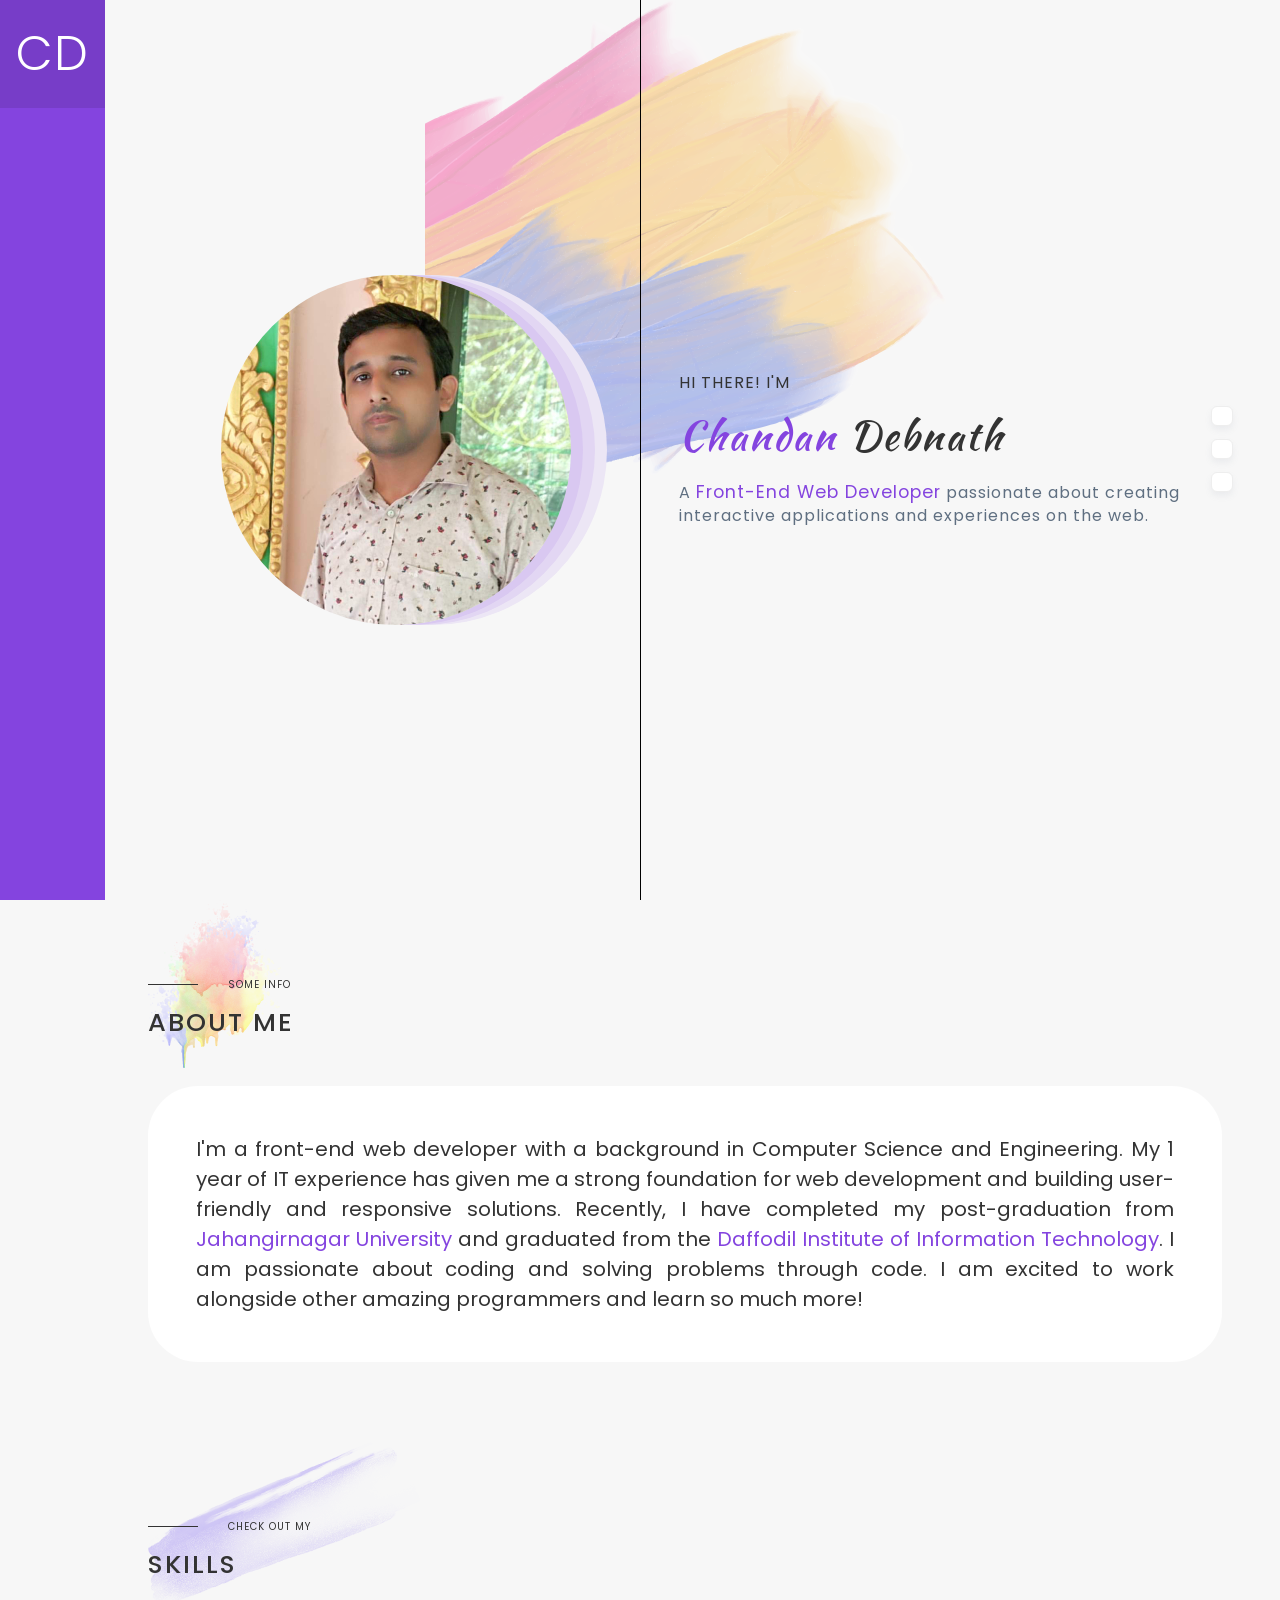
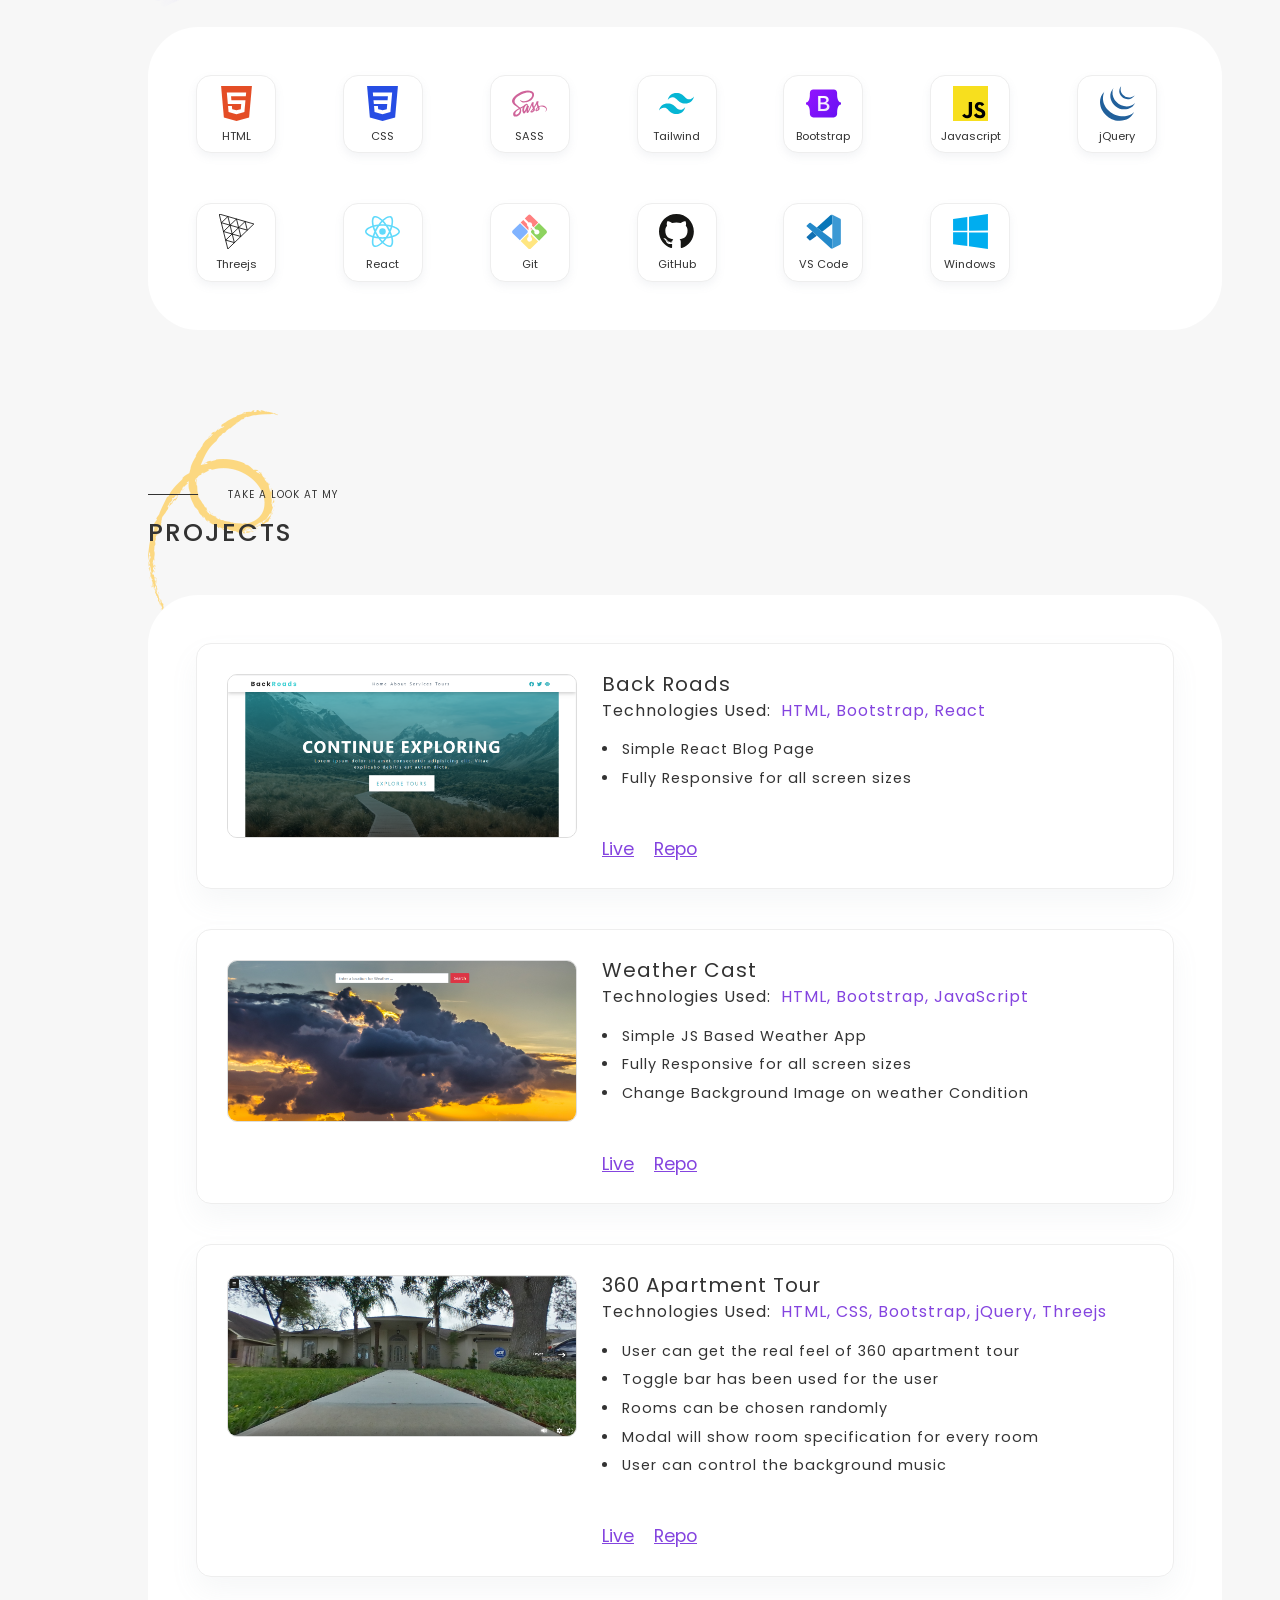
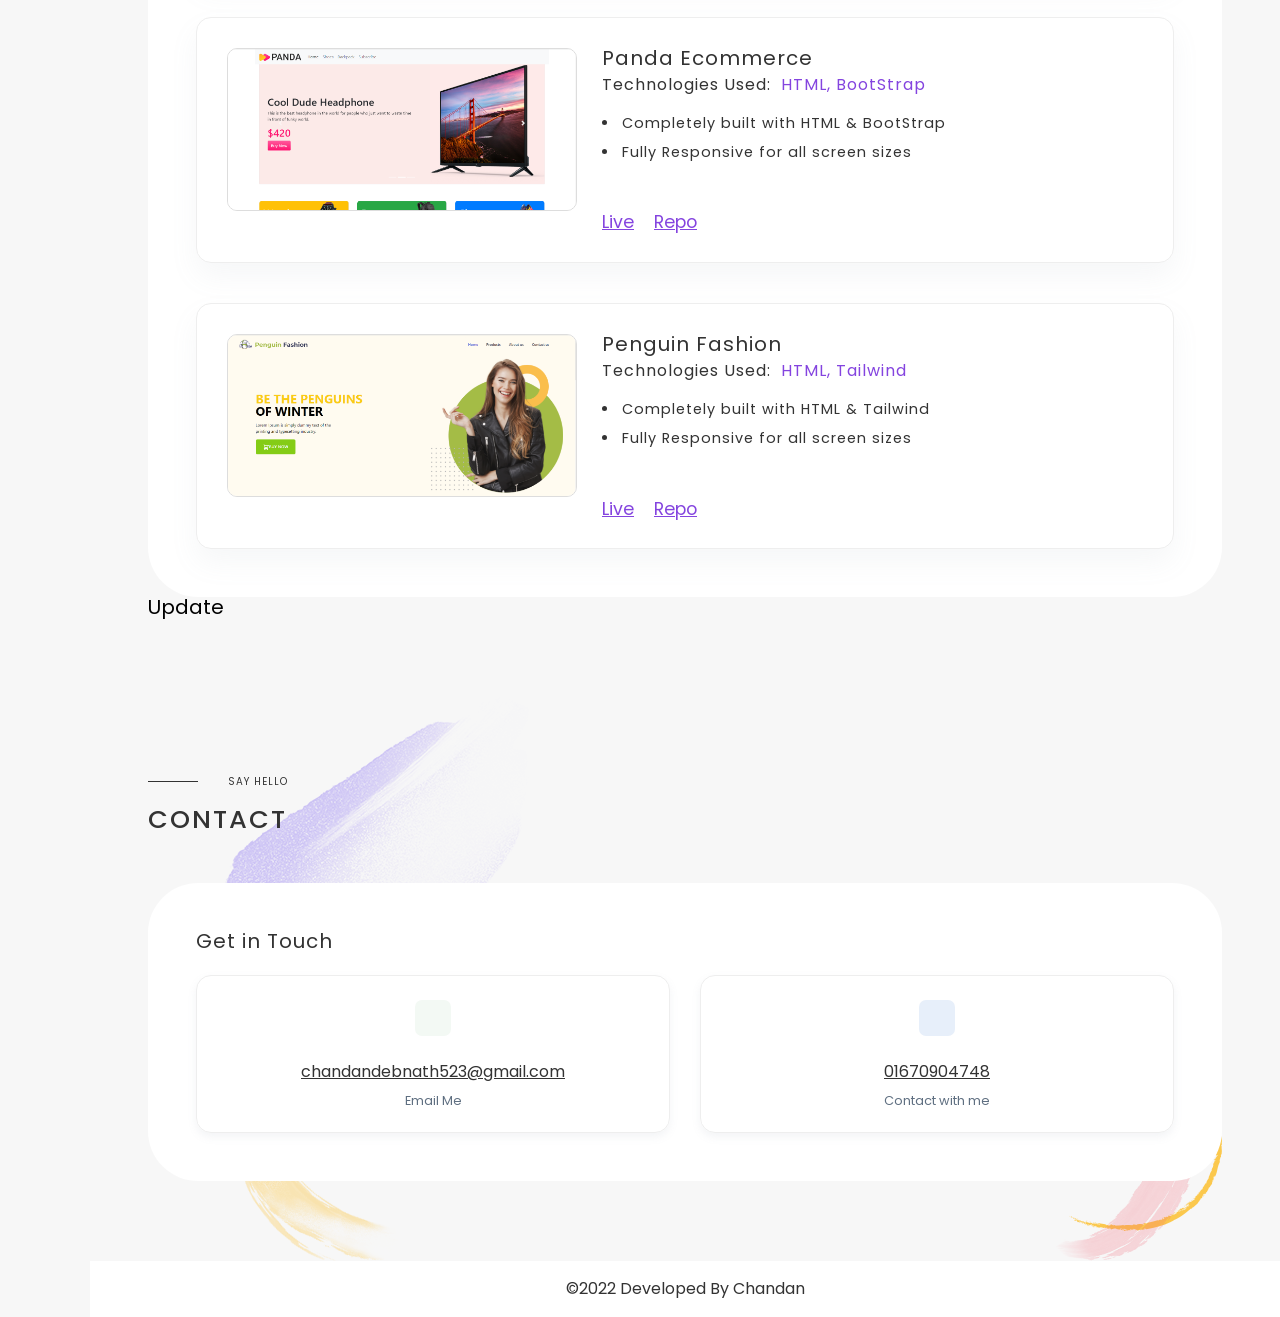
==== commit 03a71d40: "profile picture update" ====
--- a/index.html
+++ b/index.html
@@ -7,9 +7,10 @@
   <link rel="shortcut icon" href="/images/icon.ico" />
   <meta charset="UTF-8">
   <meta name="viewport" content="width=device-width, initial-scale=1.0">
-  <title>Chandan Debnath- Front End Web Developer</title>
-  <meta name="description"
-    content="A Front End Web Developer passionate about creating interactive applications and experiences on the web." />
+  <meta name="google-site-verification" content="XtaCDxT441NZfou-3g-nVXye-xKvizSefCuz_XQW93g" />
+  <title>Chandan Debnath - Front-End Web Developer in Bangladesh</title>
+  <meta name="description"    
+    content="Chandan Debnath is a front-end web developer with a passion for creating user-friendly and engaging experiences for the web. His skills include HTML, CSS, Bootstrap, Tailwind, JavaScript and React." />
   <link href="https://fonts.googleapis.com/css2?family=Poppins:ital,wght@0,300;0,500;1,400&display=swap"
     rel="stylesheet">
   <link rel="stylesheet" href="https://cdn.lineicons.com/2.0/LineIcons.css">
@@ -83,7 +84,7 @@
       <!-- Header -->
       <header>
         <div class="heroImageContainer anim_moveBottom">
-          <img src="images/test3.png" alt="A picture of Chandan Debnath.">
+          <img src="/images/test2.jpg" alt="A picture of Chandan Debnath.">
         </div>
         <div class="heroDescription">
           <p class="greeting">HI THERE! I'M</p>
